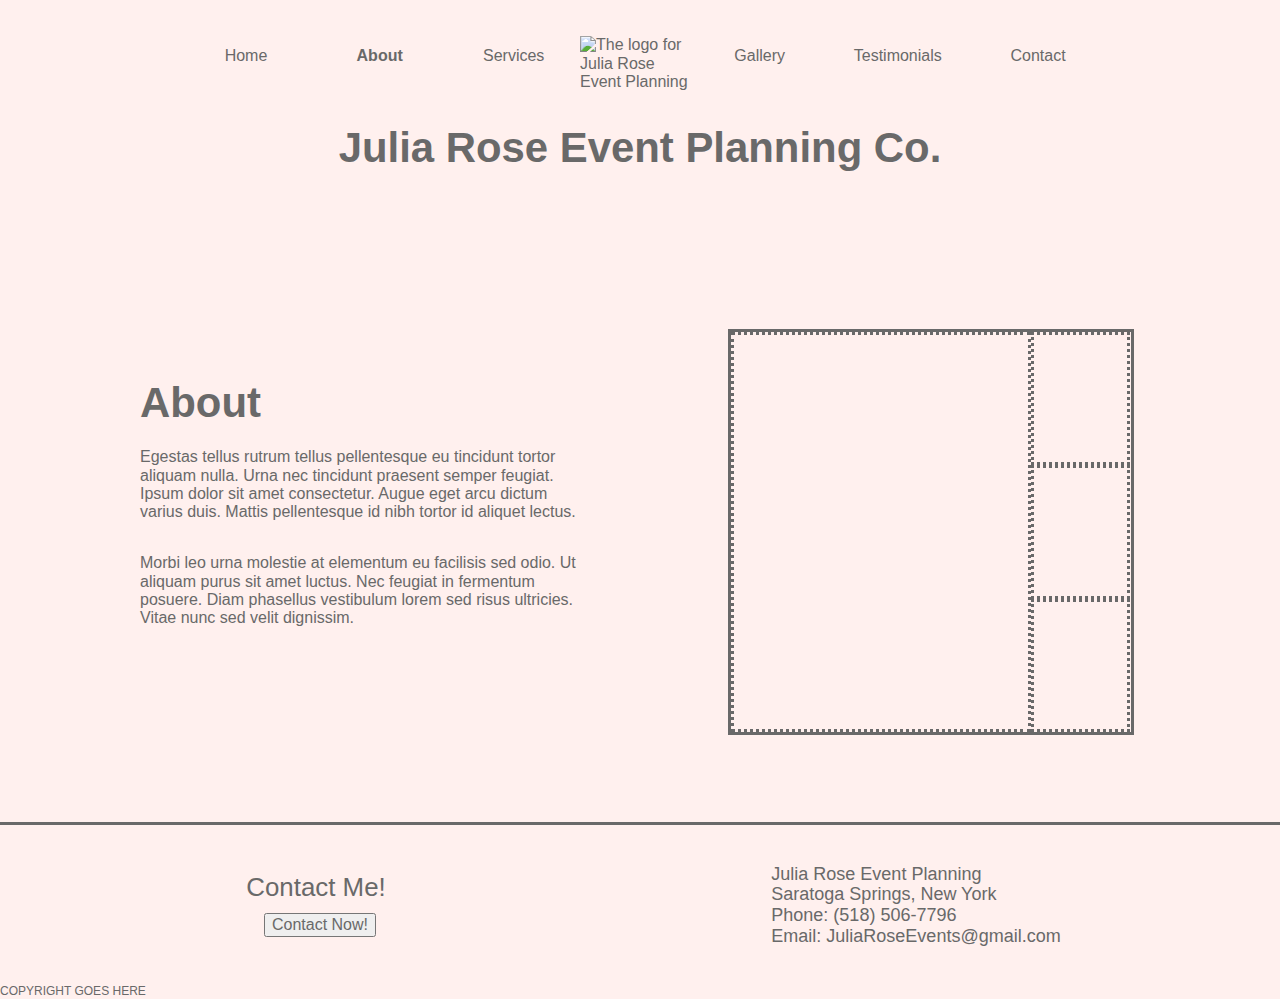
==== about.html @ 815b09ce "Cleaned up code and increased responsiveness for about and contact pages." ====
<!DOCTYPE html>
<html lang="en">
<head>
    <meta charset="UTF-8">
    <meta http-equiv="X-UA-Compatible" content="IE=edge">
    <meta name="viewport" content="width=device-width, initial-scale=1.0">
    <title>About</title>
    <link rel="stylesheet" href="style.css">
    <script src="script.js" defer></script>
</head>
<body>
    <header>
        <div class="sticky-header-box">
            <a href="index.html">
                <img class="sticky-header-logo" src="images/STOCK-logo.png" alt="The logo for Julia Rose Event Planning">
           </a>
           <div id="hamburger-icon" onclick="toggleMobileMenu(this)">
            <div class="bar1"></div>
            <div class="bar2"></div>
            <div class="bar3"></div>
            <ul class="mobile-menu">
              <li class="mobile-menu-selection"><a href="index.html">Home</a></li>
              <li class="mobile-menu-selection"><a onclick="event.stopPropagation(); toggleServiceMenu()">Services ></a></li>
              <li id="service-menu">
                <ul>
                    <li><a onclick="serviceMenuBack()" href="#">< Back</a></li>
                    <li><a href="weddings.html">Weddings</a></li>
                    <li><a href="social-events.html">Social Events</a></li>
                    <li><a href="corporate-events.html">Corporate Events</a></li>
                </ul>
              </li>
              <li class="mobile-menu-selection selected-menu-item"><a href="about.html">About</a></li>
              <li class="mobile-menu-selection"><a href="gallery.html">Gallery</a></li>
              <li class="mobile-menu-selection"><a href="testimonials.html">Testimonials</a></li>
              <li class="mobile-menu-selection"><a href="contact.html">Contact</a></li>
            </ul>
          </div>
        </div>
    
        <div id="non-homepage-banner-box" class="homepage-banner-box">
            <div class="desktop-menu-box">
                <div class="desktop-menu-left">
                    <a href="index.html">Home</a>
                    <a class="selected-menu-item" href="about.html">About</a>
                    <div class="dropdown">
                        <button class="dropdown_hover">Services</button>
                        <div class="dropdown_menu">
                            <a href="weddings.html">Weddings</a>
                            <a href="social-events.html">Social Events</a>
                            <a href="corporate-events.html">Corporate Events</a>
                        </div>
                    </div>
                </div>
                <img id="non-homepage-banner-logo" class="homepage-banner-logo" src="images/STOCK-logo.png" alt="The logo for Julia Rose Event Planning">
                <div class="desktop-menu-right">
                    <a href="gallery.html">Gallery</a>
                    <a href="testimonials.html">Testimonials</a>
                    <a href="contact.html">Contact</a>
                </div>
            </div>
            <h1 id="non-homepage-banner-text" class="homepage-banner-text">Julia Rose Event Planning Co.</h1>
        </div>
    </header>

    <div id="about-content-wrapper">
        <div id="about-content">
            <h2>About</h2>
            <div id="about-text-1">Egestas tellus rutrum tellus pellentesque eu tincidunt tortor aliquam nulla. Urna nec tincidunt praesent semper feugiat. Ipsum dolor sit amet consectetur. Augue eget arcu dictum varius duis. Mattis pellentesque id nibh tortor id aliquet lectus.</div>
            <div id="about-text-2">Morbi leo urna molestie at elementum eu facilisis sed odio. Ut aliquam purus sit amet luctus. Nec feugiat in fermentum posuere. Diam phasellus vestibulum lorem sed risus ultricies. Vitae nunc sed velit dignissim.</div>
            <div id="about-picture-box">
                <div id="about-pic-1"></div>
                <div id="about-pic-2"></div>
                <div id="about-pic-3"></div>
                <div id="about-pic-4"></div>
            </div>
        </div>
    </div>

    <div id="footer-box">
        <div id="footer-left-box">
            <div>Contact Me!</div>
            <button onclick="document.location='contact.html'">Contact Now!</button>
        </div>
        <div id="footer-right-box">
            <ul>
                <li>Julia Rose Event Planning</li>
                <li>Saratoga Springs, New York</li>
                <li>Phone: (518) 506-7796</li>
                <li>Email: JuliaRoseEvents@gmail.com</li>
            </ul>
        </div>
    </div>
    
    <div id="copyright">COPYRIGHT GOES HERE</div>
</body>
</html>
---- style.css ----
/*! normalize.css v8.0.1 | MIT License | github.com/necolas/normalize.css */

/* Document
   ========================================================================== */

/**
 * 1. Correct the line height in all browsers.
 * 2. Prevent adjustments of font size after orientation changes in iOS.
 */

 html {
    line-height: 1.15; /* 1 */
    -webkit-text-size-adjust: 100%; /* 2 */
  }
  
  /* Sections
     ========================================================================== */
  
  /**
   * Remove the margin in all browsers.
   */
  
  body {
    margin: 0;
  }
  
  /**
   * Render the `main` element consistently in IE.
   */
  
  main {
    display: block;
  }
  
  /**
   * Correct the font size and margin on `h1` elements within `section` and
   * `article` contexts in Chrome, Firefox, and Safari.
   */
  
  h1 {
    margin: 0.67em 0;
  }
  
  /* Grouping content
     ========================================================================== */
  
  /**
   * 1. Add the correct box sizing in Firefox.
   * 2. Show the overflow in Edge and IE.
   */
  
  hr {
    box-sizing: content-box; /* 1 */
    height: 0; /* 1 */
    overflow: visible; /* 2 */
  }
  
  /**
   * 1. Correct the inheritance and scaling of font size in all browsers.
   * 2. Correct the odd `em` font sizing in all browsers.
   */
  
  pre {
    font-family: monospace, monospace; /* 1 */
    font-size: 1em; /* 2 */
  }
  
  /* Text-level semantics
     ========================================================================== */
  
  /**
   * Remove the gray background on active links in IE 10.
   */
  
  a {
    background-color: transparent;
  }
  
  /**
   * 1. Remove the bottom border in Chrome 57-
   * 2. Add the correct text decoration in Chrome, Edge, IE, Opera, and Safari.
   */
  
  abbr[title] {
    border-bottom: none; /* 1 */
    text-decoration: underline; /* 2 */
    text-decoration: underline dotted; /* 2 */
  }
  
  /**
   * Add the correct font weight in Chrome, Edge, and Safari.
   */
  
  b,
  strong {
    font-weight: bolder;
  }
  
  /**
   * 1. Correct the inheritance and scaling of font size in all browsers.
   * 2. Correct the odd `em` font sizing in all browsers.
   */
  
  code,
  kbd,
  samp {
    font-family: monospace, monospace; /* 1 */
    font-size: 1em; /* 2 */
  }
  
  /**
   * Add the correct font size in all browsers.
   */
  
  small {
    font-size: 80%;
  }
  
  /**
   * Prevent `sub` and `sup` elements from affecting the line height in
   * all browsers.
   */
  
  sub,
  sup {
    font-size: 75%;
    line-height: 0;
    position: relative;
    vertical-align: baseline;
  }
  
  sub {
    bottom: -0.25em;
  }
  
  sup {
    top: -0.5em;
  }
  
  /* Embedded content
     ========================================================================== */
  
  /**
   * Remove the border on images inside links in IE 10.
   */
  
  img {
    border-style: none;
  }
  
  /* Forms
     ========================================================================== */
  
  /**
   * 1. Change the font styles in all browsers.
   * 2. Remove the margin in Firefox and Safari.
   */
  
  button,
  input,
  optgroup,
  select,
  textarea {
    font-family: inherit; /* 1 */
    font-size: 100%; /* 1 */
    line-height: 1.15; /* 1 */
    margin: 0; /* 2 */
  }
  
  /**
   * Show the overflow in IE.
   * 1. Show the overflow in Edge.
   */
  
  button,
  input { /* 1 */
    overflow: visible;
  }
  
  /**
   * Remove the inheritance of text transform in Edge, Firefox, and IE.
   * 1. Remove the inheritance of text transform in Firefox.
   */
  
  button,
  select { /* 1 */
    text-transform: none;
  }
  
  /**
   * Correct the inability to style clickable types in iOS and Safari.
   */
  
  button,
  [type="button"],
  [type="reset"],
  [type="submit"] {
    -webkit-appearance: button;
  }
  
  /**
   * Remove the inner border and padding in Firefox.
   */
  
  button::-moz-focus-inner,
  [type="button"]::-moz-focus-inner,
  [type="reset"]::-moz-focus-inner,
  [type="submit"]::-moz-focus-inner {
    border-style: none;
    padding: 0;
  }
  
  /**
   * Restore the focus styles unset by the previous rule.
   */
  
  button:-moz-focusring,
  [type="button"]:-moz-focusring,
  [type="reset"]:-moz-focusring,
  [type="submit"]:-moz-focusring {
    outline: 1px dotted ButtonText;
  }
  
  /**
   * Correct the padding in Firefox.
   */
  
  fieldset {
    padding: 0.35em 0.75em 0.625em;
  }
  
  /**
   * 1. Correct the text wrapping in Edge and IE.
   * 2. Correct the color inheritance from `fieldset` elements in IE.
   * 3. Remove the padding so developers are not caught out when they zero out
   *    `fieldset` elements in all browsers.
   */
  
  legend {
    box-sizing: border-box; /* 1 */
    color: inherit; /* 2 */
    display: table; /* 1 */
    max-width: 100%; /* 1 */
    padding: 0; /* 3 */
    white-space: normal; /* 1 */
  }
  
  /**
   * Add the correct vertical alignment in Chrome, Firefox, and Opera.
   */
  
  progress {
    vertical-align: baseline;
  }
  
  /**
   * Remove the default vertical scrollbar in IE 10+.
   */
  
  textarea {
    overflow: auto;
  }
  
  /**
   * 1. Add the correct box sizing in IE 10.
   * 2. Remove the padding in IE 10.
   */
  
  [type="checkbox"],
  [type="radio"] {
    box-sizing: border-box; /* 1 */
    padding: 0; /* 2 */
  }
  
  /**
   * Correct the cursor style of increment and decrement buttons in Chrome.
   */
  
  [type="number"]::-webkit-inner-spin-button,
  [type="number"]::-webkit-outer-spin-button {
    height: auto;
  }
  
  /**
   * 1. Correct the odd appearance in Chrome and Safari.
   * 2. Correct the outline style in Safari.
   */
  
  [type="search"] {
    -webkit-appearance: textfield; /* 1 */
    outline-offset: -2px; /* 2 */
  }
  
  /**
   * Remove the inner padding in Chrome and Safari on macOS.
   */
  
  [type="search"]::-webkit-search-decoration {
    -webkit-appearance: none;
  }
  
  /**
   * 1. Correct the inability to style clickable types in iOS and Safari.
   * 2. Change font properties to `inherit` in Safari.
   */
  
  ::-webkit-file-upload-button {
    -webkit-appearance: button; /* 1 */
    font: inherit; /* 2 */
  }
  
  /* Interactive
     ========================================================================== */
  
  /*
   * Add the correct display in Edge, IE 10+, and Firefox.
   */
  
  details {
    display: block;
  }
  
  /*
   * Add the correct display in all browsers.
   */
  
  summary {
    display: list-item;
  }
  
  /* Misc
     ========================================================================== */
  
  /**
   * Add the correct display in IE 10+.
   */
  
  template {
    display: none;
  }
  
  /**
   * Add the correct display in IE 10.
   */
  
  [hidden] {
    display: none;
  }


/* End of normalize.css.*/

/* Variables */

:root {
  --font: 16px;
  --big-font: calc(16px*1.618);
  --bigger-font: calc(16px*1.618*1.618);
  --biggest-font: calc(16px*1.618*1.618*1.618);
}

/* Global styles */

* {
  font-size: 16px;
  font-family: Helvetica;
  color: dimgray;
}

body {
  background-color: #fff0ee;
}

h2 {
  font-size: var(--bigger-font);
  margin-bottom: 1rem;
}

h1 {
  font-size: var(--bigger-font)
}

li {
  font-size: 14px;
}

a {
  text-decoration: none;
  padding: 15px;
}

@media (max-width: 400px) {
  li {
    font-size: 11px;
  }
}

@media (min-width: 1000px) {

  h2 {
    font-size: var(--bigger-font);
  }
  
}

/* ~~~~~~~~~~~~ HEADER ~~~~~~~~~~~~~~*/

.selected-menu-item {
  font-weight: bold;
}

#service-menu {
  display: none;
}

/* Sticky Header */

.sticky-header-box {
  height: 5rem;
  border-bottom: solid;
  border-bottom-width: thin;
  display: flex;
  justify-content: space-between;
  align-items: center;
  position: fixed;
  width: 100%;
  background-color: white;
  z-index: 20;
}

.sticky-header-box a img {
  height: 4rem;
  margin-left: 1rem;
}

#hamburger-icon {
  margin: auto 0;
  display: block;
  cursor: pointer;
}

#hamburger-icon div {
  width: 35px;
  height: 3.5px;
  border-radius: 10px;
  background-color: black;
  margin: 6px 15px;
  transition: 0.4s;
}

.open .bar1 {
  -webkit-transform: rotate(-45deg) translate(-6px, 6px);
  transform: rotate(-45deg) translate(-6px, 6px);
}

.open .bar2 {
  opacity: 0;
}

.open .bar3 {
  -webkit-transform: rotate(45deg) translate(-6px, -8px);
  transform: rotate(45deg) translate(-6px, -8px);
}

.mobile-menu {
  position: absolute;
  top: 65px;
  left: 0;
  width: 100%;
  background-color: rgba(167, 162, 162, 0.97);
  background-color: 50%;
  list-style: none;
  height: 20rem;
}

.open .mobile-menu {
  display: flex;
  flex-direction: column;
  align-items: center;
  justify-content: flex-start;
  padding-top: 10px;
  z-index: 10;
}

.mobile-menu .mobile-menu-selection {
  margin-bottom: 10px;
  margin-right: 79px;
  padding: 5px;
}

.mobile-menu .mobile-menu-selection:hover {
  transform: scale(1.1);
  transition: 0.3s;
} 

.service-open .mobile-menu .mobile-menu-selection {
  display: none;
}

.service-open .mobile-menu #service-menu {
  display: block;
}

#service-menu ul {
  display: flex;
  flex-direction: column;
  align-items: center;
  justify-content: flex-start;
  padding-top: 37px;
  position: absolute;
  left: 0;
  width: 100%;
}

#service-menu ul li {
  margin-bottom: 10px;
  padding: 5px;
  margin-right: 118px;
}

#service-menu ul li:hover {
  transform: scale(1.1);
  transition: 0.3s;
}

.desktop-menu-left,
.desktop-menu-right {
  display: none;
}

/* Mobile Menu */

.mobile-menu  li {
  text-decoration: none;
  list-style: none;
}

.mobile-menu {
  display: none;
  float: right;
  margin-right: 20px;
}

@media (min-width: 900px) {

  /* Sticky Header */

  .sticky-header-box {
    display: none;
  }
      
  /* Desktop Menu */
  .desktop-menu-box {
    display:flex;
    align-items: center;
  }
    
  .desktop-menu-left,
  .desktop-menu-right {
    height: 5rem;
    width: 25rem;
    display: flex;
    justify-content: space-around;
    align-items: center;
  }

  /* Dropdown Menu */

  .dropdown {
    position:relative;
    display: inline-block;
    z-index: 10;
  }

  .dropdown_hover {
    display: inline-block;
    border: none;
    background: #fff0ee;
  }

  .dropdown_hover:hover {
    background: white;
  }

  .dropdown_menu {
    position: absolute;
    display: none;
    top: 100%;
    left: 0;
    min-width: 200px;
    background: white;
    color: gray;
    box-shadow: 0 3px 2px rgba(0,0,0,0.3);
  }

  .dropdown:hover .dropdown_menu {
    display: block;
  }

  .dropdown_menu a {
    display: block;
    padding: 10px;
    text-decoration: none;
    border: none;
    border-top: solid 1px #e0e0e0;
  }

  .dropdown_menu a:hover {
    background: #f0f0f0;
    color: #323b40;
  }

}

/*Non-Homepage Header*/

#non-homepage-banner-box {
  height: 20rem;
}

#non-homepage-banner-logo {
  width: 5rem;
}

@media (min-width: 900px) {

  #non-homepage-banner-logo {
    width: 7.5rem;
  }

  #non-homepage-banner-text {
    font-size: var(--bigger-font);
  }

}

/* ~~~~~~~~~~~~~ FOOTER ~~~~~~~~~~~~~~~~~~~~*/

#footer-box {
  height: 10rem;
  display: flex;
  border-top: solid;
}

#footer-right-box,
#footer-left-box {
  display: flex;
  justify-content: center;
  align-items: center;
  height: 100%;
  width: 50%;
}

#footer-left-box {
  flex-direction: column;
}

#footer-left-box div {
  text-align: center;
  margin-right: .5rem;
  font-size: var(--big-font);
}

#footer-left-box button {
  margin-top: 10px;
}

#footer-right-box ul {
  list-style: none;
  margin-left: -20%;
}

#copyright {
  font-size: 12px;
}

@media (min-width: 1000px) {
  #footer-right-box ul li {
    font-size: 18px;
  }

}

/* ~~~~~~~~~~~~~~~ HOME PAGE ~~~~~~~~~~~~~~~~~~~~~~ */

/* Homepage Banner */

.homepage-banner-box {
  padding-top: 5rem;
  height: 30rem;
  display: flex;
  flex-direction: column;
  align-items: center;
}

.homepage-banner-logo {
  height: auto;
  width: 10rem;
  margin-top: 1rem;
}

.homepage-banner-box h1{
  width: 10rem;
  text-align: center;
  font-size: var(--big-font);
}

@media (min-width: 900px) {

  .homepage-banner-logo {
    width: 7.5rem;
  }

  .homepage-banner-box h1{
    width: auto;
    font-size: var(--bigger-font);
  }

  .homepage-banner-box {
    padding-top: 1rem;
    height: 40rem;
  }

}

/* Service Box */

.service-box {
  display: flex;
  flex-direction: column;
  margin: 3rem 1rem 3rem 1rem;
  justify-content: center;
}

.service-box button {
  margin-top: 1rem;
  width: fit-content;
  padding: 6px;
  border-radius: 5px;
}

.service-box h2 {
  font-size: var(--big-font);
}

@media (min-width: 1000px) {

  .service-box {
    display: none;
  }

  /* Service Button */
  .service-box button {
    width: 50%;
    align-self: center;
    }
  
}

/* Photo Box */

.photo-box {
  display: flex;
  justify-content: center;
  width: 100%;
  min-width: 300px;
  margin-left: 5px;
  padding-top: 3rem;
  background-image: linear-gradient(#fff0ee 0%, mistyrose 20%, mistyrose 80%, #fff0ee);
}

@media (min-width: 1000px) {
  
  .photo-box {
    min-width: 1000px;
    border: none;
    margin-bottom: 5rem;
  }

}

/* WEDDING SECTION */

#home-wedding-photos {
  aspect-ratio: 1;
  width: 95%;
  display: grid;
  grid-template-columns: repeat(7, auto);
  grid-template-rows: repeat(7, auto);
}

#top-left-text {
  display: none;
}

#top-right-photo-box {
  border: solid;
  grid-area: 1 / 4 / 6 / 8;
  background-image: url(images/wedding-photo-2.jpeg);
  background-repeat: no-repeat;
  background-size:cover;
}

#bottom-left-photo-box {
  border: solid;
  grid-area: 4 / 1 / 8 / 6;
  z-index: 0;
  background-image: url(images/STOCK-wedding-couple-1.jpg);
  background-repeat: no-repeat;
  background-size:cover;
}

@media (min-width: 650px) {

  #wedding-box {
    display: none;
  }

  #top-left-text {
    display: flex;
    flex-direction: column;
    grid-area: 2 / 2 / 7 / 8;
  }
    
  #top-left-text h2 {
    font-size: var(--big-font);
  }
    
  #top-left-text button {
    justify-self: center;
    margin-top: 1.5rem;
  }

  #home-wedding-photos {
    grid-template-columns: repeat(17, 5%);
    grid-template-rows: repeat(17, 5%);
    width: auto;
    justify-content: center;
    align-content: center;
  }
    
  #top-right-photo-box {
    grid-area: 1 / 9 / 12 / 18;
  }
    
  #bottom-left-photo-box {
    grid-area: 9 / 1 / 18 / 12;
  }

}

@media (max-width: 700px) {

  #top-left-text {
    grid-area: 1 / 1 / 7 / 8;
  }

  #top-left-text button {
    margin-top: .5rem;
  }


}

@media (min-width: 900px) {

  /* Wedding Photos */
  #top-left-text {
    display: flex;
    flex-direction: column;
    grid-area: 1 / 1 / 7 / 8;
  }

  #top-left-text h2 {
    font-size: var(--bigger-font);
  }

  #top-left-text div {
    font-size: var(--big-font);
  }
  
  #top-left-text button {
    justify-self: center;
    margin-top: 2rem;
  }
  
  #top-right-photo-box {
    grid-area: 1 / 9 / 12 / 18;
  }
  
  #bottom-left-photo-box {
    grid-area: 9 / 1 / 18 / 12;
  }

  #home-wedding-photos {
    grid-template-columns: repeat(17, 3rem);
    grid-template-rows: repeat(17, 3rem);
    width: auto;
  }

}

/* SOCIAL EVENTS SECTION */

#social-events-photos {
  aspect-ratio: 1;
  width: 95%;
  display: grid;
  grid-template-columns: repeat(21, auto);
  grid-template-rows: repeat(21, auto);
}

#social-events-photos div {
  background-repeat: no-repeat;
  background-size:cover;
  border: solid;
}

#social-events-text-box {
  display: none;
}

#social-events-photo-top-left {
  grid-area: 1 / 1 / 11 / 11;
  background-image: url(images/bridal-shower-1.jpg);
  background-position-x: -25px;
}

#social-events-photo-top-right {
  grid-area: 1 / 12 / 11 / 22;
  background-image: url(images/party-2.jpg);
}

#social-events-photo-bottom-left {
  grid-area: 12 / 1 / 22 / 11;
  background-image: url(images/party-3.jpg);
}

#social-events-photo-bottom-right {
  grid-area: 12 / 12 / 22 / 22;
  background-image: url(images/bridal-shower-invitations.jpg);
}

@media (min-width: 900px) {

  #social-events-photo-box {
    margin-top: 5rem;
  }
  
  #social-events-text-box {
    display: flex;
    flex-direction: column;
    justify-content: center;
    margin-left: 2rem;
    text-align: left;
  }

  #social-events-text-box h2 {
    font-size: var(--bigger-font);
  }

  #social-events-text-box div {
    font-size: var(--big-font);
  }

  #social-events-text-box ul li {
    font-size: var(--font);
  }

  #social-events-text-box button {
    width: 50%;
    align-self: center;
  }
  
  #social-events-photos {
    width: 50%;
    max-width: 40rem;
    margin-left: 1rem;
  }

}

/* CORPORATE EVENTS SECTION */

#corporate-events-photos-box {
  aspect-ratio: 1.25;
  width: 95%;
  max-width: 50rem;
  display: grid;
  grid-template-columns: repeat(20, 5%);
  grid-template-rows: (50, 2%);
}

.corporate-photo {
  border: solid;
}

#corporate-photo-left {
  grid-area: 5 / 1 / 22 / 7;
  background-image: url(images/corporate-1.jpg);
  background-repeat: no-repeat;
  background-size:cover;
  background-position-x: 10%;
}

#corporate-photo-middle {
  grid-area: 3 / 8 / 20 / 14;
  background-image: url(images/corporate-2.jpg);
  background-repeat: no-repeat;
  background-size:cover;
}

#corporate-photo-right {
  grid-area: 1 / 15 / 18 / 21;
  background-image: url(images/corporate-3.jpg);
  background-repeat: no-repeat;
  background-size:cover;
  
}

#desktop-corporate-text {
  display: none;
}

#desktop-corporate-text h2 {
  font-size: var(--bigger-font);
}

#desktop-corporate-text div {
  font-size: var(--big-font);
}

#desktop-corporate-text button {
  width: 45%;
  margin-top: 1rem;
}

@media (min-width: 900px) {

  .service-box {
    display: none;
  }
  
  #desktop-corporate-text {
    display: flex;
    flex-direction: column;
    justify-content: center;
    margin-left: 2rem;
    margin-right: 1rem;
    width: 30rem;
  }
  
  #corporate-photo-box {
    display: flex;
  }

}

/* INSTAGRAM SECTION */

#instagram-box {
  height: auto;
  display: flex;
  flex-direction: column;
  align-items: center;
  margin: 1rem;
  margin-top: 3rem;
  padding-top: 1rem;
  text-align: center;
  background-image: linear-gradient(#fff0ee 0%, mistyrose 20%, mistyrose 80%, #fff0ee);
}

#instagram-box h2 {
  font-size: var(--big-font);
}

#instagram-picture-box {
  width: 100%;
  display: flex;
  flex-direction: column;
  align-items: center;
}

#instagram-picture-1 {
  border: solid;
  aspect-ratio: 1;
  width: 80%;
  margin-top: 5rem;
}

#instagram-picture-2 {
  border: solid;
  aspect-ratio: 0.75;
  width: 50%;
  margin-top: 5rem;
}

#instagram-picture-3 {
  border: solid;
  aspect-ratio: 2;
  width: 90%;
  margin-top: 5rem;
  margin-bottom: 5rem;
}

.photo-reel {
  display: none;
}

@media (min-width: 550px) {

  #instagram-box h2 {
    font-size: var(--bigger-font);
  }

}

@media (min-width: 1000px) {
  
  /* Instagram Box */
  #instagram-box {
    border: none;
    height: auto;
    margin-bottom: 5rem;
    margin-top: 7rem;
  }
    
  #instagram-picture-1,
  #instagram-picture-2,
  #instagram-picture-3 {
    display: none;
  }
    
  #instagram-picture-box {
    display: flex;
    flex-direction: row;
    width: 100%;
    margin-top: 3rem;
    justify-content: space-evenly;
  }

  .photo-reel {
    display: block;
    border: solid;
    width: 10%;
    aspect-ratio: 1;
  }
}

/*~~~~~~~~~~~~~ About Page ~~~~~~~~~~~~~~~~*/

#about-content-wrapper {
  width: 100%;
  display: flex;
  justify-content: center;
}

#about-content {
  display: flex;
  flex-direction: column;
  margin: .5rem;
  align-items: center;
  max-width: 750px;
}

#about-content h2 {
  align-self: flex-start;
}

#about-text-1,
#about-text-2 {
  text-align: center;
}

#about-picture-box {
  width: 80%;
  aspect-ratio: 1;
  border: solid;
  margin: 2rem;
  display: grid;
  grid-template-columns: repeat(4, 25%);
  grid-template-rows: repeat(3, 33.3333%);
}

#about-pic-1 {
  border: dotted;
  grid-area: 1 / 1 / 5 / 4;
}
#about-pic-2 {
  border: dotted;
  grid-area: 1 / 4 / 2 / 5;
}
#about-pic-3 {
  border: dotted;
  grid-area: 2 / 4 / 3 / 5;
}
#about-pic-4 {
  border: dotted;
  grid-area: 3 / 4 / 4 / 5;
}

@media (min-width: 1000px) {
  #about-content {
    max-width: 1000px;
    display: grid;
    grid-template-columns: repeat(9, 11.1111%);
    grid-template-rows: repeat(5, 20%);
    margin-left: 5rem;
    margin-right: 5rem;
  }

  #about-picture-box {
    grid-area: 1 / 6 / 5 / 9;
    width: 120%;
  }

  #about-content h2 {
    grid-area: 1 / 1 / 2 / 2;
    margin-bottom: 1rem;
  }

  #about-text-1 {
    grid-area: 2 / 1 / 3 / 5;
    text-align: left;
  }

  #about-text-2 {
    grid-area: 3 / 1 / 4 / 5;
    text-align: left;
    margin-top: 1.5rem;
  }

}

/* ~~~~~~~~~~~~~~~~ Contact Page ~~~~~~~~~~~~~~~ */

/* Parts of code taken from https://github.com/sefyudem/Contact-Us-Form/blob/master/style.css */

#contact-page-banner-box {
  height: 20rem;
}

form {
  display: flex;
  justify-content: center;
}

.container{
	position: relative;
	width: 100%;
	height: 100%;
	display: flex;
	justify-content: center;
	align-items: center;
	padding: 20px 20px;
}

.container:after{
	content: '';
	position: absolute;
	width: 100%;
	height: 100%;
	left: 0;
	top: 0;
	background: url("images/STOCK-homepage-banner-background.jpg") no-repeat center;
	background-size: cover;
  background-position-y: 20%;
	filter: blur(50px);
	z-index: -1;
}
.contact-box{
	max-width: 850px;
	display: grid;
	grid-template-columns: repeat(2, 1fr);
	justify-content: center;
	align-items: center;
	text-align: center;
	background-color: #fff;
	box-shadow: 0px 0px 19px 5px rgba(0,0,0,0.19);
}

.left{
	background: url("images/STOCK-homepage-banner-background.jpg") no-repeat center;
	background-size: cover;
	height: 100%;
}

.right{
	padding: 25px 40px;
}

#contact-header {
	position: relative;
	padding: 0 0 10px;
	margin-bottom: 10px;
}

#contact-header:after{
	content: '';
  position: absolute;
  left: 50%;
  bottom: 0;
  transform: translateX(-50%);
  height: 4px;
  width: 50px;
  border-radius: 2px;
  background-color: pink;
}

.field{
	width: 90%;
	border: 2px solid rgba(0, 0, 0, 0);
	outline: none;
	background-color: rgba(230, 230, 230, 0.6);
	padding: 0.5rem 1rem;
	font-size: 1.1rem;
	margin-bottom: 22px;
	transition: .3s;
}

input:not(:placeholder-shown):invalid {
    background-color: rgba(235, 182, 182, 0.452);
    border-color: rgba(255, 137, 137, 0.548);
}

.field:hover{
	background-color: rgba(0, 0, 0, 0.1);
}

textarea{
	min-height: 150px;
}

.btn{
	width: 100%;
	padding: 0.5rem 1rem;
	background-color: pink;
	color: #fff;
	font-size: 1.1rem;
	border: none;
	outline: none;
	cursor: pointer;
	transition: .3s;
}

.btn:hover{
    background-color: rgb(212, 165, 173);
}

.field:focus{
    border: 2px solid rgba(250, 138, 241, 0.479);
    background-color: #fff;
}

#date-wrapper {
  display: flex;
}

label {
  width: 40%;
  margin-right: 2px;
  color: #8e8e8e;
  font-size: 17px;
}

#contact-page-sticky-header {
  position: relative;
}

#required-instruction {
  text-align: right;
  color: #8e8e8e;
  font-size: small;
  width: 98%;
}

@media screen and (max-width: 900px){

  label {
    width: 30%;
    margin-right: 5px;
  }

  .contact-box {
    max-width: 650px;
  }

  #contact-page-banner-box {
    display: none;
  }

	.contact-box{
		grid-template-columns: 1fr;
	}
	.left{
		height: 250px;
    background-size: 100%;
    background-position-y: 22%;
	}

  #date-wrapper {
    width: 97%;
  }
}

@media screen and (min-width: 522px) {
  label {
    margin-top: 10px;
  }
}

@media screen and (max-width: 363px) {
  input[type='tel'] {
    font-size: 16px;
  }
}
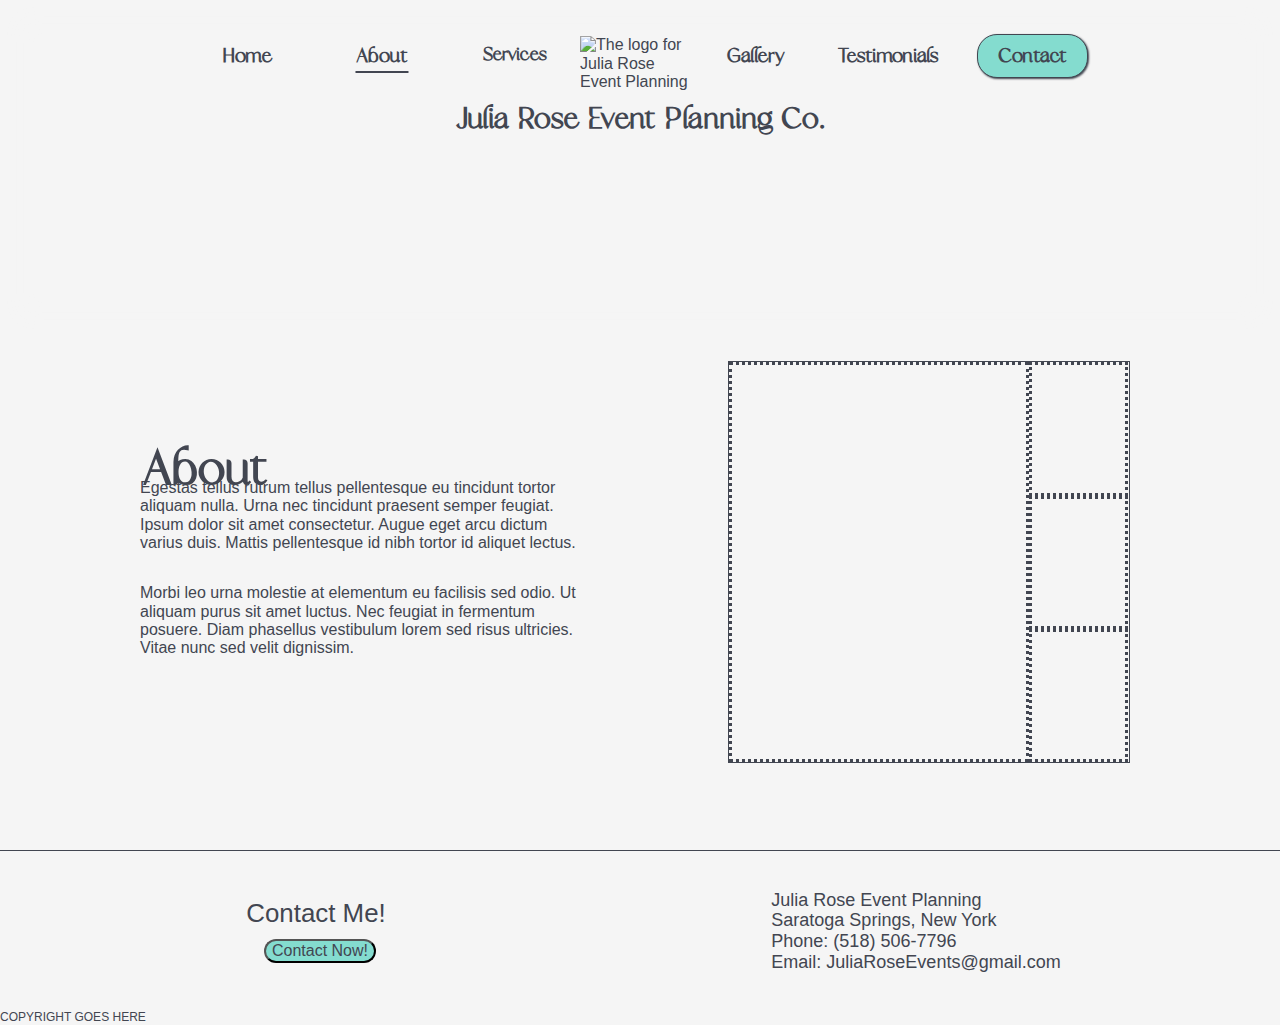
==== commit 974e183c: "minor chages to styling" ====
--- a/about.html
+++ b/about.html
@@ -29,10 +29,10 @@
                     <li><a href="corporate-events.html">Corporate Events</a></li>
                 </ul>
               </li>
-              <li class="mobile-menu-selection selected-menu-item"><a href="about.html">About</a></li>
+              <li class="mobile-menu-selection"><a class="selected-menu-item" href="about.html">About</a></li>
               <li class="mobile-menu-selection"><a href="gallery.html">Gallery</a></li>
               <li class="mobile-menu-selection"><a href="testimonials.html">Testimonials</a></li>
-              <li class="mobile-menu-selection"><a href="contact.html">Contact</a></li>
+              <li id="mobile-menu-contact-selection" class="mobile-menu-selection"><a href="contact.html">Contact</a></li>
             </ul>
           </div>
         </div>
@@ -51,11 +51,11 @@
                         </div>
                     </div>
                 </div>
-                <img id="non-homepage-banner-logo" class="homepage-banner-logo" src="images/STOCK-logo.png" alt="The logo for Julia Rose Event Planning">
+                <img id="non-homepage-banner-logo" class="homepage-banner-logo" src="images/STOCK-logo.png" alt="The logo for Julia Rose Event Planning" onclick="document.location='index.html'">
                 <div class="desktop-menu-right">
                     <a href="gallery.html">Gallery</a>
                     <a href="testimonials.html">Testimonials</a>
-                    <a href="contact.html">Contact</a>
+                    <a id="menu-selection-contact" href="contact.html">Contact</a>
                 </div>
             </div>
             <h1 id="non-homepage-banner-text" class="homepage-banner-text">Julia Rose Event Planning Co.</h1>
--- a/style.css
+++ b/style.css
@@ -1,4 +1,6 @@
-/*! normalize.css v8.0.1 | MIT License | github.com/necolas/normalize.css */
+/* NORMALIZE CSS */
+@media (min-width: 0px) {
+  /*! normalize.css v8.0.1 | MIT License | github.com/necolas/normalize.css */
 
 /* Document
    ========================================================================== */
@@ -9,346 +11,347 @@
  */
 
  html {
-    line-height: 1.15; /* 1 */
-    -webkit-text-size-adjust: 100%; /* 2 */
-  }
-  
-  /* Sections
-     ========================================================================== */
-  
-  /**
-   * Remove the margin in all browsers.
-   */
-  
-  body {
-    margin: 0;
-  }
-  
-  /**
-   * Render the `main` element consistently in IE.
-   */
-  
-  main {
-    display: block;
-  }
-  
-  /**
-   * Correct the font size and margin on `h1` elements within `section` and
-   * `article` contexts in Chrome, Firefox, and Safari.
-   */
-  
-  h1 {
-    margin: 0.67em 0;
-  }
-  
-  /* Grouping content
-     ========================================================================== */
-  
-  /**
-   * 1. Add the correct box sizing in Firefox.
-   * 2. Show the overflow in Edge and IE.
-   */
-  
-  hr {
-    box-sizing: content-box; /* 1 */
-    height: 0; /* 1 */
-    overflow: visible; /* 2 */
-  }
-  
-  /**
-   * 1. Correct the inheritance and scaling of font size in all browsers.
-   * 2. Correct the odd `em` font sizing in all browsers.
-   */
-  
-  pre {
-    font-family: monospace, monospace; /* 1 */
-    font-size: 1em; /* 2 */
-  }
-  
-  /* Text-level semantics
-     ========================================================================== */
-  
-  /**
-   * Remove the gray background on active links in IE 10.
-   */
-  
-  a {
-    background-color: transparent;
-  }
-  
-  /**
-   * 1. Remove the bottom border in Chrome 57-
-   * 2. Add the correct text decoration in Chrome, Edge, IE, Opera, and Safari.
-   */
-  
-  abbr[title] {
-    border-bottom: none; /* 1 */
-    text-decoration: underline; /* 2 */
-    text-decoration: underline dotted; /* 2 */
-  }
-  
-  /**
-   * Add the correct font weight in Chrome, Edge, and Safari.
-   */
-  
-  b,
-  strong {
-    font-weight: bolder;
-  }
-  
-  /**
-   * 1. Correct the inheritance and scaling of font size in all browsers.
-   * 2. Correct the odd `em` font sizing in all browsers.
-   */
-  
-  code,
-  kbd,
-  samp {
-    font-family: monospace, monospace; /* 1 */
-    font-size: 1em; /* 2 */
-  }
-  
-  /**
-   * Add the correct font size in all browsers.
-   */
-  
-  small {
-    font-size: 80%;
-  }
-  
-  /**
-   * Prevent `sub` and `sup` elements from affecting the line height in
-   * all browsers.
-   */
-  
-  sub,
-  sup {
-    font-size: 75%;
-    line-height: 0;
-    position: relative;
-    vertical-align: baseline;
-  }
-  
-  sub {
-    bottom: -0.25em;
-  }
-  
-  sup {
-    top: -0.5em;
-  }
-  
-  /* Embedded content
-     ========================================================================== */
-  
-  /**
-   * Remove the border on images inside links in IE 10.
-   */
-  
-  img {
-    border-style: none;
-  }
-  
-  /* Forms
-     ========================================================================== */
-  
-  /**
-   * 1. Change the font styles in all browsers.
-   * 2. Remove the margin in Firefox and Safari.
-   */
-  
-  button,
-  input,
-  optgroup,
-  select,
-  textarea {
-    font-family: inherit; /* 1 */
-    font-size: 100%; /* 1 */
-    line-height: 1.15; /* 1 */
-    margin: 0; /* 2 */
-  }
-  
-  /**
-   * Show the overflow in IE.
-   * 1. Show the overflow in Edge.
-   */
-  
-  button,
-  input { /* 1 */
-    overflow: visible;
-  }
-  
-  /**
-   * Remove the inheritance of text transform in Edge, Firefox, and IE.
-   * 1. Remove the inheritance of text transform in Firefox.
-   */
-  
-  button,
-  select { /* 1 */
-    text-transform: none;
-  }
-  
-  /**
-   * Correct the inability to style clickable types in iOS and Safari.
-   */
-  
-  button,
-  [type="button"],
-  [type="reset"],
-  [type="submit"] {
-    -webkit-appearance: button;
-  }
-  
-  /**
-   * Remove the inner border and padding in Firefox.
-   */
-  
-  button::-moz-focus-inner,
-  [type="button"]::-moz-focus-inner,
-  [type="reset"]::-moz-focus-inner,
-  [type="submit"]::-moz-focus-inner {
-    border-style: none;
-    padding: 0;
-  }
-  
-  /**
-   * Restore the focus styles unset by the previous rule.
-   */
-  
-  button:-moz-focusring,
-  [type="button"]:-moz-focusring,
-  [type="reset"]:-moz-focusring,
-  [type="submit"]:-moz-focusring {
-    outline: 1px dotted ButtonText;
-  }
-  
-  /**
-   * Correct the padding in Firefox.
-   */
-  
-  fieldset {
-    padding: 0.35em 0.75em 0.625em;
-  }
-  
-  /**
-   * 1. Correct the text wrapping in Edge and IE.
-   * 2. Correct the color inheritance from `fieldset` elements in IE.
-   * 3. Remove the padding so developers are not caught out when they zero out
-   *    `fieldset` elements in all browsers.
-   */
-  
-  legend {
-    box-sizing: border-box; /* 1 */
-    color: inherit; /* 2 */
-    display: table; /* 1 */
-    max-width: 100%; /* 1 */
-    padding: 0; /* 3 */
-    white-space: normal; /* 1 */
-  }
-  
-  /**
-   * Add the correct vertical alignment in Chrome, Firefox, and Opera.
-   */
-  
-  progress {
-    vertical-align: baseline;
-  }
-  
-  /**
-   * Remove the default vertical scrollbar in IE 10+.
-   */
-  
-  textarea {
-    overflow: auto;
-  }
-  
-  /**
-   * 1. Add the correct box sizing in IE 10.
-   * 2. Remove the padding in IE 10.
-   */
-  
-  [type="checkbox"],
-  [type="radio"] {
-    box-sizing: border-box; /* 1 */
-    padding: 0; /* 2 */
-  }
-  
-  /**
-   * Correct the cursor style of increment and decrement buttons in Chrome.
-   */
-  
-  [type="number"]::-webkit-inner-spin-button,
-  [type="number"]::-webkit-outer-spin-button {
-    height: auto;
-  }
-  
-  /**
-   * 1. Correct the odd appearance in Chrome and Safari.
-   * 2. Correct the outline style in Safari.
-   */
-  
-  [type="search"] {
-    -webkit-appearance: textfield; /* 1 */
-    outline-offset: -2px; /* 2 */
-  }
-  
-  /**
-   * Remove the inner padding in Chrome and Safari on macOS.
-   */
-  
-  [type="search"]::-webkit-search-decoration {
-    -webkit-appearance: none;
-  }
-  
-  /**
-   * 1. Correct the inability to style clickable types in iOS and Safari.
-   * 2. Change font properties to `inherit` in Safari.
-   */
-  
-  ::-webkit-file-upload-button {
-    -webkit-appearance: button; /* 1 */
-    font: inherit; /* 2 */
-  }
-  
-  /* Interactive
-     ========================================================================== */
-  
-  /*
-   * Add the correct display in Edge, IE 10+, and Firefox.
-   */
-  
-  details {
-    display: block;
-  }
-  
-  /*
-   * Add the correct display in all browsers.
-   */
-  
-  summary {
-    display: list-item;
-  }
-  
-  /* Misc
-     ========================================================================== */
-  
-  /**
-   * Add the correct display in IE 10+.
-   */
-  
-  template {
-    display: none;
-  }
-  
-  /**
-   * Add the correct display in IE 10.
-   */
-  
-  [hidden] {
-    display: none;
-  }
+  line-height: 1.15; /* 1 */
+  -webkit-text-size-adjust: 100%; /* 2 */
+}
+
+/* Sections
+   ========================================================================== */
+
+/**
+ * Remove the margin in all browsers.
+ */
+
+body {
+  margin: 0;
+}
+
+/**
+ * Render the `main` element consistently in IE.
+ */
+
+main {
+  display: block;
+}
+
+/**
+ * Correct the font size and margin on `h1` elements within `section` and
+ * `article` contexts in Chrome, Firefox, and Safari.
+ */
+
+h1 {
+  margin: 0.67em 0;
+}
+
+/* Grouping content
+   ========================================================================== */
+
+/**
+ * 1. Add the correct box sizing in Firefox.
+ * 2. Show the overflow in Edge and IE.
+ */
+
+hr {
+  box-sizing: content-box; /* 1 */
+  height: 0; /* 1 */
+  overflow: visible; /* 2 */
+}
+
+/**
+ * 1. Correct the inheritance and scaling of font size in all browsers.
+ * 2. Correct the odd `em` font sizing in all browsers.
+ */
+
+pre {
+  font-family: monospace, monospace; /* 1 */
+  font-size: 1em; /* 2 */
+}
+
+/* Text-level semantics
+   ========================================================================== */
+
+/**
+ * Remove the gray background on active links in IE 10.
+ */
+
+a {
+  background-color: transparent;
+}
+
+/**
+ * 1. Remove the bottom border in Chrome 57-
+ * 2. Add the correct text decoration in Chrome, Edge, IE, Opera, and Safari.
+ */
+
+abbr[title] {
+  border-bottom: none; /* 1 */
+  text-decoration: underline; /* 2 */
+  text-decoration: underline dotted; /* 2 */
+}
+
+/**
+ * Add the correct font weight in Chrome, Edge, and Safari.
+ */
+
+b,
+strong {
+  font-weight: bolder;
+}
+
+/**
+ * 1. Correct the inheritance and scaling of font size in all browsers.
+ * 2. Correct the odd `em` font sizing in all browsers.
+ */
+
+code,
+kbd,
+samp {
+  font-family: monospace, monospace; /* 1 */
+  font-size: 1em; /* 2 */
+}
+
+/**
+ * Add the correct font size in all browsers.
+ */
+
+small {
+  font-size: 80%;
+}
+
+/**
+ * Prevent `sub` and `sup` elements from affecting the line height in
+ * all browsers.
+ */
+
+sub,
+sup {
+  font-size: 75%;
+  line-height: 0;
+  position: relative;
+  vertical-align: baseline;
+}
+
+sub {
+  bottom: -0.25em;
+}
+
+sup {
+  top: -0.5em;
+}
+
+/* Embedded content
+   ========================================================================== */
+
+/**
+ * Remove the border on images inside links in IE 10.
+ */
+
+img {
+  border-style: none;
+}
+
+/* Forms
+   ========================================================================== */
+
+/**
+ * 1. Change the font styles in all browsers.
+ * 2. Remove the margin in Firefox and Safari.
+ */
+
+button,
+input,
+optgroup,
+select,
+textarea {
+  font-family: inherit; /* 1 */
+  font-size: 100%; /* 1 */
+  line-height: 1.15; /* 1 */
+  margin: 0; /* 2 */
+}
+
+/**
+ * Show the overflow in IE.
+ * 1. Show the overflow in Edge.
+ */
+
+button,
+input { /* 1 */
+  overflow: visible;
+}
+
+/**
+ * Remove the inheritance of text transform in Edge, Firefox, and IE.
+ * 1. Remove the inheritance of text transform in Firefox.
+ */
+
+button,
+select { /* 1 */
+  text-transform: none;
+}
+
+/**
+ * Correct the inability to style clickable types in iOS and Safari.
+ */
+
+button,
+[type="button"],
+[type="reset"],
+[type="submit"] {
+  -webkit-appearance: button;
+}
+
+/**
+ * Remove the inner border and padding in Firefox.
+ */
+
+button::-moz-focus-inner,
+[type="button"]::-moz-focus-inner,
+[type="reset"]::-moz-focus-inner,
+[type="submit"]::-moz-focus-inner {
+  border-style: none;
+  padding: 0;
+}
+
+/**
+ * Restore the focus styles unset by the previous rule.
+ */
+
+button:-moz-focusring,
+[type="button"]:-moz-focusring,
+[type="reset"]:-moz-focusring,
+[type="submit"]:-moz-focusring {
+  outline: 1px dotted ButtonText;
+}
+
+/**
+ * Correct the padding in Firefox.
+ */
+
+fieldset {
+  padding: 0.35em 0.75em 0.625em;
+}
+
+/**
+ * 1. Correct the text wrapping in Edge and IE.
+ * 2. Correct the color inheritance from `fieldset` elements in IE.
+ * 3. Remove the padding so developers are not caught out when they zero out
+ *    `fieldset` elements in all browsers.
+ */
+
+legend {
+  box-sizing: border-box; /* 1 */
+  color: inherit; /* 2 */
+  display: table; /* 1 */
+  max-width: 100%; /* 1 */
+  padding: 0; /* 3 */
+  white-space: normal; /* 1 */
+}
+
+/**
+ * Add the correct vertical alignment in Chrome, Firefox, and Opera.
+ */
+
+progress {
+  vertical-align: baseline;
+}
+
+/**
+ * Remove the default vertical scrollbar in IE 10+.
+ */
+
+textarea {
+  overflow: auto;
+}
+
+/**
+ * 1. Add the correct box sizing in IE 10.
+ * 2. Remove the padding in IE 10.
+ */
+
+[type="checkbox"],
+[type="radio"] {
+  box-sizing: border-box; /* 1 */
+  padding: 0; /* 2 */
+}
+
+/**
+ * Correct the cursor style of increment and decrement buttons in Chrome.
+ */
+
+[type="number"]::-webkit-inner-spin-button,
+[type="number"]::-webkit-outer-spin-button {
+  height: auto;
+}
+
+/**
+ * 1. Correct the odd appearance in Chrome and Safari.
+ * 2. Correct the outline style in Safari.
+ */
+
+[type="search"] {
+  -webkit-appearance: textfield; /* 1 */
+  outline-offset: -2px; /* 2 */
+}
+
+/**
+ * Remove the inner padding in Chrome and Safari on macOS.
+ */
+
+[type="search"]::-webkit-search-decoration {
+  -webkit-appearance: none;
+}
+
+/**
+ * 1. Correct the inability to style clickable types in iOS and Safari.
+ * 2. Change font properties to `inherit` in Safari.
+ */
+
+::-webkit-file-upload-button {
+  -webkit-appearance: button; /* 1 */
+  font: inherit; /* 2 */
+}
+
+/* Interactive
+   ========================================================================== */
+
+/*
+ * Add the correct display in Edge, IE 10+, and Firefox.
+ */
+
+details {
+  display: block;
+}
+
+/*
+ * Add the correct display in all browsers.
+ */
+
+summary {
+  display: list-item;
+}
+
+/* Misc
+   ========================================================================== */
+
+/**
+ * Add the correct display in IE 10+.
+ */
+
+template {
+  display: none;
+}
+
+/**
+ * Add the correct display in IE 10.
+ */
+
+[hidden] {
+  display: none;
+}
 
 
 /* End of normalize.css.*/
+}
 
 /* Variables */
 
@@ -357,27 +360,40 @@
   --big-font: calc(16px*1.618);
   --bigger-font: calc(16px*1.618*1.618);
   --biggest-font: calc(16px*1.618*1.618*1.618);
+  --charcoal: #424651;
+  --mimi-pink: #EACBD2;
+  --tea-rose: #DFAEB4;
+  --tiffany-blue: #84DCCF;
+}
+
+/* Fonts */
+
+@font-face {
+  font-family: logoFont;
+  src: url(fonts/Frunchy.ttf);
 }
 
 /* Global styles */
 
 * {
   font-size: 16px;
+  color: var(--charcoal);
   font-family: Helvetica;
-  color: dimgray;
 }
 
 body {
-  background-color: #fff0ee;
+  background-color: whitesmoke;
 }
 
 h2 {
-  font-size: var(--bigger-font);
+  font-size: var(--biggest-font);
   margin-bottom: 1rem;
 }
 
-h1 {
-  font-size: var(--bigger-font)
+h1,
+h2 {
+  font-family: logoFont;
+  color: var(--charcoal);
 }
 
 li {
@@ -387,6 +403,14 @@
 a {
   text-decoration: none;
   padding: 15px;
+  font-family: logoFont;
+  font-size: 28px;
+}
+
+button {
+  width: fit-content;
+  background-color: var(--tiffany-blue);
+  border-radius: 20px;
 }
 
 @media (max-width: 400px) {
@@ -395,19 +419,7 @@
   }
 }
 
-@media (min-width: 1000px) {
-
-  h2 {
-    font-size: var(--bigger-font);
-  }
-  
-}
-
 /* ~~~~~~~~~~~~ HEADER ~~~~~~~~~~~~~~*/
-
-.selected-menu-item {
-  font-weight: bold;
-}
 
 #service-menu {
   display: none;
@@ -416,7 +428,7 @@
 /* Sticky Header */
 
 .sticky-header-box {
-  height: 5rem;
+  height: 4rem;
   border-bottom: solid;
   border-bottom-width: thin;
   display: flex;
@@ -424,13 +436,15 @@
   align-items: center;
   position: fixed;
   width: 100%;
-  background-color: white;
+  background-color: whitesmoke;
   z-index: 20;
+  box-shadow: 0 1px 4px rgba(0,0,0,0.3), 0 0 40px rgba(0,0,0,0.1) inset;
+  background-image: linear-gradient(var(--mimi-pink) 10%, whitesmoke 100%, whitesmoke 50%, whitesmoke);
 }
 
 .sticky-header-box a img {
-  height: 4rem;
-  margin-left: 1rem;
+  height: 3.5rem;
+  margin-top: .5rem;
 }
 
 #hamburger-icon {
@@ -443,7 +457,7 @@
   width: 35px;
   height: 3.5px;
   border-radius: 10px;
-  background-color: black;
+  background-color: var(--charcoal);
   margin: 6px 15px;
   transition: 0.4s;
 }
@@ -464,34 +478,42 @@
 
 .mobile-menu {
   position: absolute;
-  top: 65px;
+  top: 49px;
+  width: 100%;
+  background-color: var(--tea-rose);
+  opacity: 97%;
+  height: 23rem;
+  box-shadow: 0 1px 4px rgba(0,0,0,0.3), 0 0 40px rgba(0,0,0,0.1) inset;
+}
+
+.open .mobile-menu {
   left: 0;
-  width: 100%;
-  background-color: rgba(167, 162, 162, 0.97);
-  background-color: 50%;
-  list-style: none;
-  height: 20rem;
-}
-
-.open .mobile-menu {
   display: flex;
   flex-direction: column;
   align-items: center;
   justify-content: flex-start;
   padding-top: 10px;
   z-index: 10;
+  transition: .5s;
 }
 
 .mobile-menu .mobile-menu-selection {
   margin-bottom: 10px;
   margin-right: 79px;
   padding: 5px;
+  font-weight: bold;
 }
 
 .mobile-menu .mobile-menu-selection:hover {
   transform: scale(1.1);
   transition: 0.3s;
-} 
+}
+
+#mobile-menu-contact-selection {
+  border: var(--tiffany-blue) solid thin;
+  border-radius: 10px;
+  color: var(--tiffany-blue);
+}
 
 .service-open .mobile-menu .mobile-menu-selection {
   display: none;
@@ -516,6 +538,7 @@
   margin-bottom: 10px;
   padding: 5px;
   margin-right: 118px;
+  font-weight: bold;
 }
 
 #service-menu ul li:hover {
@@ -539,6 +562,11 @@
   display: none;
   float: right;
   margin-right: 20px;
+}
+
+.selected-menu-item {
+  text-underline-position: under;
+  text-decoration: underline;
 }
 
 @media (min-width: 900px) {
@@ -564,6 +592,30 @@
     align-items: center;
   }
 
+  a {
+    border-radius: 20px;
+    font-weight: bold;
+  }
+
+  a:hover {
+    transform: scale(1.1);
+    transition: 0.3s;
+    background-color: #42465128;
+    padding: 3px 15px 3px 15px;
+  }
+
+  #menu-selection-contact {
+    background-color: var(--tiffany-blue);
+    border-radius: 20px;
+    padding: 5px 20px 5px 20px;
+    border: solid 1.5px;
+    box-shadow: 1px 1px 2px var(--charcoal);
+  }
+
+  #menu-selection-contact:hover {
+    background-color: #69c4b6;
+  }
+
   /* Dropdown Menu */
 
   .dropdown {
@@ -575,11 +627,10 @@
   .dropdown_hover {
     display: inline-block;
     border: none;
-    background: #fff0ee;
-  }
-
-  .dropdown_hover:hover {
-    background: white;
+    background: whitesmoke;
+    font-family: logoFont;
+    font-size: 26px;
+    font-weight: bold;
   }
 
   .dropdown_menu {
@@ -589,7 +640,6 @@
     left: 0;
     min-width: 200px;
     background: white;
-    color: gray;
     box-shadow: 0 3px 2px rgba(0,0,0,0.3);
   }
 
@@ -606,8 +656,7 @@
   }
 
   .dropdown_menu a:hover {
-    background: #f0f0f0;
-    color: #323b40;
+    background: #42465128;
   }
 
 }
@@ -639,7 +688,7 @@
 #footer-box {
   height: 10rem;
   display: flex;
-  border-top: solid;
+  border-top: solid 1px;
 }
 
 #footer-right-box,
@@ -687,10 +736,16 @@
 
 .homepage-banner-box {
   padding-top: 5rem;
-  height: 30rem;
+  height: 40rem;
   display: flex;
   flex-direction: column;
   align-items: center;
+  background-image: linear-gradient(to bottom, whitesmoke, rgba(255, 255, 255, 0)), url(images/homepage-banner.webp);
+  background-repeat: no-repeat;
+  background-size: cover;
+  background-position: center center;
+  background-position-y: 250px;
+  box-shadow: 0 0 20px 20px whitesmoke inset;
 }
 
 .homepage-banner-logo {
@@ -699,26 +754,37 @@
   margin-top: 1rem;
 }
 
+.homepage-banner-logo:hover {
+  transform: scale(1.1);
+  transition: 0.3s;
+  cursor: pointer;
+}
+
 .homepage-banner-box h1{
-  width: 10rem;
+  width: auto;
   text-align: center;
-  font-size: var(--big-font);
+  font-size: var(--bigger-font);
+  margin: 0 1rem 0 1rem;
+}
+
+@media (min-width: 650px) {
+  .homepage-banner-box h1{
+    width: auto;
+    font-size: var(--biggest-font);
+  }
 }
 
 @media (min-width: 900px) {
 
   .homepage-banner-logo {
     width: 7.5rem;
-  }
-
-  .homepage-banner-box h1{
-    width: auto;
-    font-size: var(--bigger-font);
+    filter: hue-rotate(100%);
   }
 
   .homepage-banner-box {
     padding-top: 1rem;
-    height: 40rem;
+    height: 45rem;
+    margin-bottom: 2rem;
   }
 
 }
@@ -740,7 +806,7 @@
 }
 
 .service-box h2 {
-  font-size: var(--big-font);
+  font-size: var(--bigger-font);
 }
 
 @media (min-width: 1000px) {
@@ -766,7 +832,7 @@
   min-width: 300px;
   margin-left: 5px;
   padding-top: 3rem;
-  background-image: linear-gradient(#fff0ee 0%, mistyrose 20%, mistyrose 80%, #fff0ee);
+  background-image: linear-gradient(whitesmoke 0%, var(--mimi-pink) 20%, var(--mimi-pink) 80%, whitesmoke);
 }
 
 @media (min-width: 1000px) {
@@ -794,7 +860,7 @@
 }
 
 #top-right-photo-box {
-  border: solid;
+  border: solid 1px;
   grid-area: 1 / 4 / 6 / 8;
   background-image: url(images/wedding-photo-2.jpeg);
   background-repeat: no-repeat;
@@ -802,7 +868,7 @@
 }
 
 #bottom-left-photo-box {
-  border: solid;
+  border: solid 1px;
   grid-area: 4 / 1 / 8 / 6;
   z-index: 0;
   background-image: url(images/STOCK-wedding-couple-1.jpg);
@@ -819,16 +885,18 @@
   #top-left-text {
     display: flex;
     flex-direction: column;
-    grid-area: 2 / 2 / 7 / 8;
-  }
-    
+    grid-area: 1 / 1 / 8 / 8;
+  }
+
   #top-left-text h2 {
-    font-size: var(--big-font);
+    margin-bottom: 0;
+    margin-top: 0;
   }
     
   #top-left-text button {
-    justify-self: center;
+    align-self: center;
     margin-top: 1.5rem;
+    width: 12rem;
   }
 
   #home-wedding-photos {
@@ -849,16 +917,19 @@
 
 }
 
-@media (max-width: 700px) {
+@media (min-width: 700px) {
 
   #top-left-text {
-    grid-area: 1 / 1 / 7 / 8;
-  }
+    grid-area: 2 / 2 / 7 / 8;
+  }
+
+}
+
+@media (min-width: 800px) {
 
   #top-left-text button {
-    margin-top: .5rem;
-  }
-
+    margin-top: 2rem;
+  }
 
 }
 
@@ -872,7 +943,7 @@
   }
 
   #top-left-text h2 {
-    font-size: var(--bigger-font);
+    font-size: var(--biggest-font);
   }
 
   #top-left-text div {
@@ -913,7 +984,7 @@
 #social-events-photos div {
   background-repeat: no-repeat;
   background-size:cover;
-  border: solid;
+  border: solid 1px;
 }
 
 #social-events-text-box {
@@ -939,6 +1010,12 @@
 #social-events-photo-bottom-right {
   grid-area: 12 / 12 / 22 / 22;
   background-image: url(images/bridal-shower-invitations.jpg);
+}
+
+@media (min-width: 650px) {
+  .service-box h2 {
+    font-size: var(--biggest-font);
+  }
 }
 
 @media (min-width: 900px) {
@@ -956,7 +1033,7 @@
   }
 
   #social-events-text-box h2 {
-    font-size: var(--bigger-font);
+    font-size: var(--biggest-font);
   }
 
   #social-events-text-box div {
@@ -984,15 +1061,17 @@
 
 #corporate-events-photos-box {
   aspect-ratio: 1.25;
-  width: 95%;
+  width: 90%;
   max-width: 50rem;
   display: grid;
   grid-template-columns: repeat(20, 5%);
   grid-template-rows: (50, 2%);
+  padding-right: 1rem;
+  padding-left: 1rem;
 }
 
 .corporate-photo {
-  border: solid;
+  border: solid 1px;
 }
 
 #corporate-photo-left {
@@ -1031,7 +1110,6 @@
 }
 
 #desktop-corporate-text button {
-  width: 45%;
   margin-top: 1rem;
 }
 
@@ -1047,11 +1125,16 @@
     justify-content: center;
     margin-left: 2rem;
     margin-right: 1rem;
-    width: 30rem;
+    width: 29rem;
+  }
+
+  #desktop-corporate-text h2 {
+    font-size: var(--biggest-font);
   }
   
   #corporate-photo-box {
     display: flex;
+    margin-top: 5rem;
   }
 
 }
@@ -1063,15 +1146,14 @@
   display: flex;
   flex-direction: column;
   align-items: center;
-  margin: 1rem;
   margin-top: 3rem;
   padding-top: 1rem;
   text-align: center;
-  background-image: linear-gradient(#fff0ee 0%, mistyrose 20%, mistyrose 80%, #fff0ee);
+  background-image: linear-gradient(whitesmoke 0%, var(--mimi-pink) 20%, var(--mimi-pink) 80%, whitesmoke);
 }
 
 #instagram-box h2 {
-  font-size: var(--big-font);
+  font-size: var(--bigger-font);
 }
 
 #instagram-picture-box {
@@ -1082,21 +1164,21 @@
 }
 
 #instagram-picture-1 {
-  border: solid;
+  border: solid 1px;
   aspect-ratio: 1;
   width: 80%;
   margin-top: 5rem;
 }
 
 #instagram-picture-2 {
-  border: solid;
+  border: solid 1px;
   aspect-ratio: 0.75;
   width: 50%;
   margin-top: 5rem;
 }
 
 #instagram-picture-3 {
-  border: solid;
+  border: solid 1px;
   aspect-ratio: 2;
   width: 90%;
   margin-top: 5rem;
@@ -1110,7 +1192,7 @@
 @media (min-width: 550px) {
 
   #instagram-box h2 {
-    font-size: var(--bigger-font);
+    font-size: var(--biggest-font);
   }
 
 }
@@ -1141,8 +1223,8 @@
 
   .photo-reel {
     display: block;
-    border: solid;
-    width: 10%;
+    border: solid 1px;
+    width: 11%;
     aspect-ratio: 1;
   }
 }
@@ -1175,7 +1257,7 @@
 #about-picture-box {
   width: 80%;
   aspect-ratio: 1;
-  border: solid;
+  border: solid 1px;
   margin: 2rem;
   display: grid;
   grid-template-columns: repeat(4, 25%);
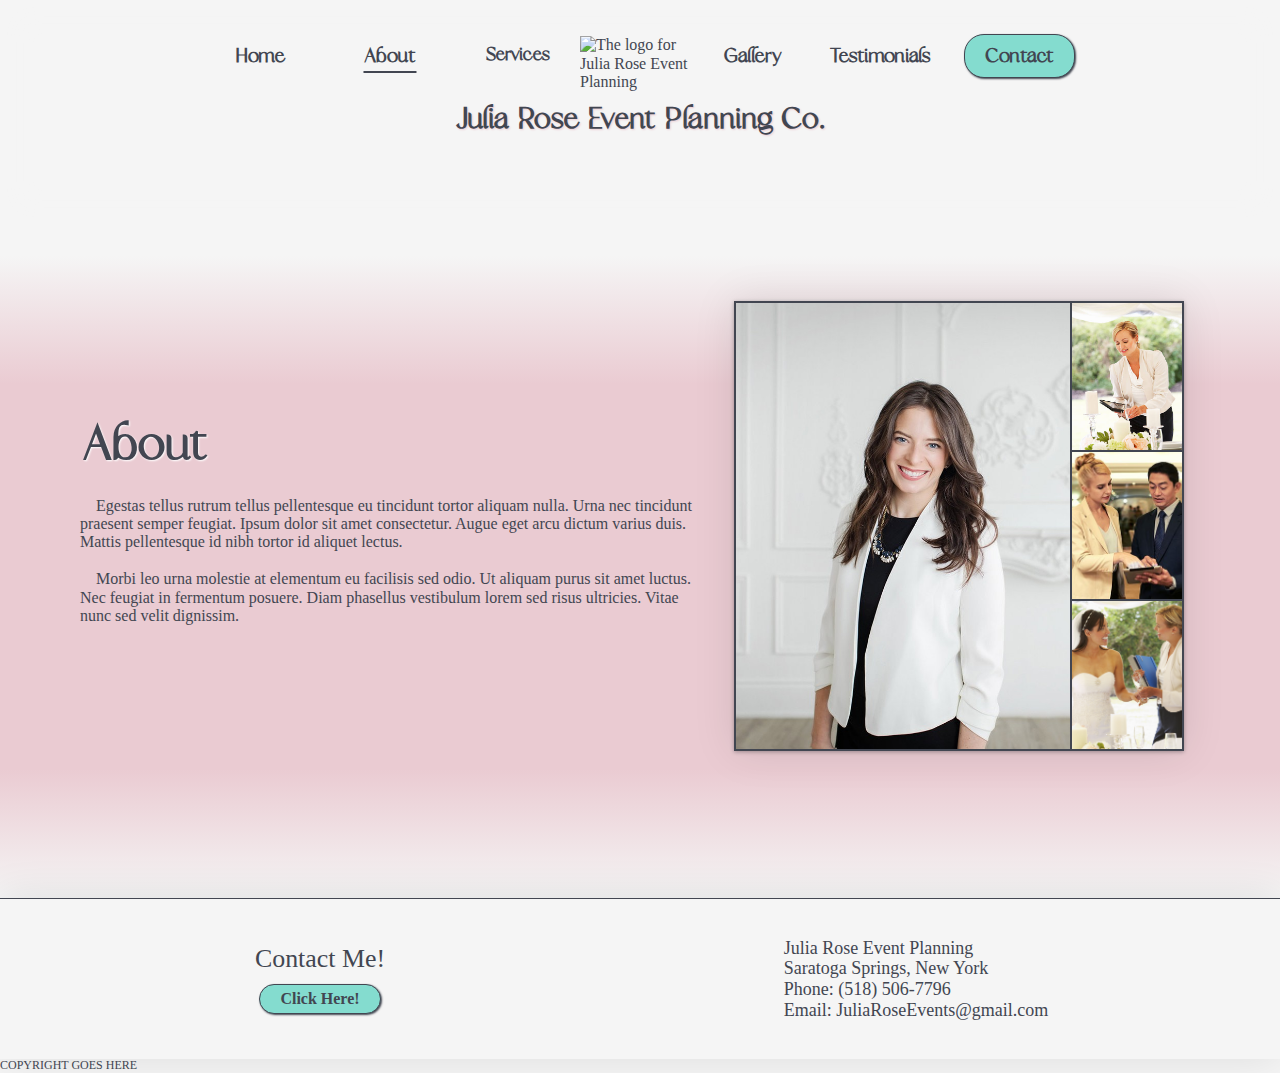
==== commit 5fc30cf1: "Adjusted responsiveness of about page." ====
--- a/about.html
+++ b/about.html
@@ -55,7 +55,7 @@
                 <div class="desktop-menu-right">
                     <a href="gallery.html">Gallery</a>
                     <a href="testimonials.html">Testimonials</a>
-                    <a id="menu-selection-contact" href="contact.html">Contact</a>
+                    <a class="contact-button" href="contact.html">Contact</a>
                 </div>
             </div>
             <h1 id="non-homepage-banner-text" class="homepage-banner-text">Julia Rose Event Planning Co.</h1>
@@ -65,8 +65,10 @@
     <div id="about-content-wrapper">
         <div id="about-content">
             <h2>About</h2>
-            <div id="about-text-1">Egestas tellus rutrum tellus pellentesque eu tincidunt tortor aliquam nulla. Urna nec tincidunt praesent semper feugiat. Ipsum dolor sit amet consectetur. Augue eget arcu dictum varius duis. Mattis pellentesque id nibh tortor id aliquet lectus.</div>
-            <div id="about-text-2">Morbi leo urna molestie at elementum eu facilisis sed odio. Ut aliquam purus sit amet luctus. Nec feugiat in fermentum posuere. Diam phasellus vestibulum lorem sed risus ultricies. Vitae nunc sed velit dignissim.</div>
+            <div id="about-text-1">&emsp;Egestas tellus rutrum tellus pellentesque eu tincidunt tortor aliquam nulla. Urna nec tincidunt praesent semper feugiat.
+                Ipsum dolor sit amet consectetur. Augue eget arcu dictum varius duis. Mattis pellentesque id nibh tortor id aliquet lectus.<br><br> 
+                &emsp;Morbi leo urna molestie at elementum eu facilisis sed odio. Ut aliquam purus sit amet luctus. Nec feugiat in fermentum posuere. 
+                Diam phasellus vestibulum lorem sed risus ultricies. Vitae nunc sed velit dignissim.</div>
             <div id="about-picture-box">
                 <div id="about-pic-1"></div>
                 <div id="about-pic-2"></div>
@@ -79,7 +81,7 @@
     <div id="footer-box">
         <div id="footer-left-box">
             <div>Contact Me!</div>
-            <button onclick="document.location='contact.html'">Contact Now!</button>
+            <a class="contact-button" href="contact.html">Click Here!</a>
         </div>
         <div id="footer-right-box">
             <ul>
--- a/style.css
+++ b/style.css
@@ -369,8 +369,13 @@
 /* Fonts */
 
 @font-face {
-  font-family: logoFont;
+  font-family: frunchy;
   src: url(fonts/Frunchy.ttf);
+}
+
+@font-face {
+  font-family: nunito;
+  src: url(fonts/Nunito-VariableFont_wght.ttf);
 }
 
 /* Global styles */
@@ -378,7 +383,7 @@
 * {
   font-size: 16px;
   color: var(--charcoal);
-  font-family: Helvetica;
+  font-family: nunito;
 }
 
 body {
@@ -388,11 +393,12 @@
 h2 {
   font-size: var(--biggest-font);
   margin-bottom: 1rem;
+  text-shadow: 1px 1px 2px white;
 }
 
 h1,
 h2 {
-  font-family: logoFont;
+  font-family: frunchy;
   color: var(--charcoal);
 }
 
@@ -403,20 +409,48 @@
 a {
   text-decoration: none;
   padding: 15px;
-  font-family: logoFont;
+  font-family: frunchy;
   font-size: 28px;
 }
 
-button {
-  width: fit-content;
-  background-color: var(--tiffany-blue);
-  border-radius: 20px;
+button:not(.dropdown_hover, .btn) {
+  font-size: 11px;
+  font-weight: 600;
+  font-style: normal;
+  text-transform: uppercase;
+  letter-spacing: .12em;
+  border-color: #000;
+  width: auto;
+  height: auto;
+  display: inline-block;
+  padding: 13px 26px;
+  border-width: 2px;
+  border-style: solid;
+  background-color: transparent;
+  border-radius: 3px;
+  color: #000;
+  text-align: center;
+  cursor: pointer;
+  line-height: normal;
+  align-self: center;
+  box-shadow: 0 1px 4px rgba(0,0,0,0.3), 0 0 40px rgba(0,0,0,0.1);
+}
+
+button:hover:not(.dropdown_hover, .btn) {
+  background-color: var(--charcoal);
+  color: white;
+  transition: .15s;
 }
 
 @media (max-width: 400px) {
   li {
     font-size: 11px;
   }
+}
+
+.image,
+.photo-reel {
+  box-shadow: 0 1px 4px rgba(0,0,0,0.3), 0 0 40px rgba(0,0,0,0.1);
 }
 
 /* ~~~~~~~~~~~~ HEADER ~~~~~~~~~~~~~~*/
@@ -509,10 +543,15 @@
   transition: 0.3s;
 }
 
-#mobile-menu-contact-selection {
-  border: var(--tiffany-blue) solid thin;
+#mobile-menu-contact-selection a {
+  border: var(--charcoal) solid;
   border-radius: 10px;
-  color: var(--tiffany-blue);
+  padding: 5px 15px;
+}
+
+#mobile-menu-contact-selection a:hover {
+  color: white;
+  background-color: var(--charcoal);
 }
 
 .service-open .mobile-menu .mobile-menu-selection {
@@ -569,6 +608,21 @@
   text-decoration: underline;
 }
 
+.contact-button {
+  background-color: var(--tiffany-blue);
+  border-radius: 20px;
+  padding: 5px 20px;
+  border: solid 1.5px;
+  box-shadow: 1px 1px 2px var(--charcoal);
+}
+
+.contact-button:hover {
+  background-color: #69c4b6;
+  transform: scale(1.1);
+  transition: .1s;
+  padding: 6px 21px;
+}
+
 @media (min-width: 900px) {
 
   /* Sticky Header */
@@ -586,7 +640,7 @@
   .desktop-menu-left,
   .desktop-menu-right {
     height: 5rem;
-    width: 25rem;
+    width: 24rem;
     display: flex;
     justify-content: space-around;
     align-items: center;
@@ -604,18 +658,6 @@
     padding: 3px 15px 3px 15px;
   }
 
-  #menu-selection-contact {
-    background-color: var(--tiffany-blue);
-    border-radius: 20px;
-    padding: 5px 20px 5px 20px;
-    border: solid 1.5px;
-    box-shadow: 1px 1px 2px var(--charcoal);
-  }
-
-  #menu-selection-contact:hover {
-    background-color: #69c4b6;
-  }
-
   /* Dropdown Menu */
 
   .dropdown {
@@ -628,7 +670,7 @@
     display: inline-block;
     border: none;
     background: whitesmoke;
-    font-family: logoFont;
+    font-family: frunchy;
     font-size: 26px;
     font-weight: bold;
   }
@@ -664,7 +706,7 @@
 /*Non-Homepage Header*/
 
 #non-homepage-banner-box {
-  height: 20rem;
+  height: 13rem;
 }
 
 #non-homepage-banner-logo {
@@ -689,6 +731,7 @@
   height: 10rem;
   display: flex;
   border-top: solid 1px;
+  box-shadow: 0 0 0 rgba(0,0,0,0.3), 0 0 40px rgba(0,0,0,0.1);
 }
 
 #footer-right-box,
@@ -706,12 +749,19 @@
 
 #footer-left-box div {
   text-align: center;
-  margin-right: .5rem;
   font-size: var(--big-font);
 }
 
-#footer-left-box button {
+#footer-left-box .contact-button {
   margin-top: 10px;
+  font-family: nunito;
+  font-size: var(--font);
+  text-align: center;
+}
+
+#footer-left-box .contact-button:hover {
+  transform: scale(1.1);
+  transition: .1s;
 }
 
 #footer-right-box ul {
@@ -752,6 +802,7 @@
   height: auto;
   width: 10rem;
   margin-top: 1rem;
+  pointer-events: none;
 }
 
 .homepage-banner-logo:hover {
@@ -764,21 +815,59 @@
   width: auto;
   text-align: center;
   font-size: var(--bigger-font);
-  margin: 0 1rem 0 1rem;
-}
+  margin: 0 1rem;
+  text-shadow: 1px 1px 2px var(--mimi-pink);
+}
+
+.homepage-banner-box:not(#non-homepage-banner-box, #contact-page-banner-box) h1 {
+  -webkit-animation: fadein 3s; /* Safari, Chrome and Opera > 12.1 */
+       -moz-animation: fadein 3s; /* Firefox < 16 */
+        -ms-animation: fadein 3s; /* Internet Explorer */
+         -o-animation: fadein 3s; /* Opera < 12.1 */
+            animation: fadein 3s;
+}
+
+@keyframes fadein {
+    from { opacity: 0; }
+    to   { opacity: 1; }
+}
+
+/* Firefox < 16 */
+@-moz-keyframes fadein {
+    from { opacity: 0; }
+    to   { opacity: 1; }
+}
+
+/* Safari, Chrome and Opera > 12.1 */
+@-webkit-keyframes fadein {
+    from { opacity: 0; }
+    to   { opacity: 1; }
+}
+
+/* Internet Explorer */
+@-ms-keyframes fadein {
+    from { opacity: 0; }
+    to   { opacity: 1; }
+}
+  
 
 @media (min-width: 650px) {
   .homepage-banner-box h1{
-    width: auto;
     font-size: var(--biggest-font);
   }
+
+  .homepage-banner-logo {
+    pointer-events: all;
+  }
 }
 
 @media (min-width: 900px) {
+  .homepage-banner-box h1{
+    font-size: calc(1.618*var(--biggest-font));
+  }
 
   .homepage-banner-logo {
     width: 7.5rem;
-    filter: hue-rotate(100%);
   }
 
   .homepage-banner-box {
@@ -794,19 +883,16 @@
 .service-box {
   display: flex;
   flex-direction: column;
-  margin: 3rem 1rem 3rem 1rem;
+  margin: 3rem 1rem;
   justify-content: center;
+}
+
+.service-box h2 {
+  font-size: var(--bigger-font);
 }
 
 .service-box button {
   margin-top: 1rem;
-  width: fit-content;
-  padding: 6px;
-  border-radius: 5px;
-}
-
-.service-box h2 {
-  font-size: var(--bigger-font);
 }
 
 @media (min-width: 1000px) {
@@ -814,12 +900,6 @@
   .service-box {
     display: none;
   }
-
-  /* Service Button */
-  .service-box button {
-    width: 50%;
-    align-self: center;
-    }
   
 }
 
@@ -894,9 +974,7 @@
   }
     
   #top-left-text button {
-    align-self: center;
-    margin-top: 1.5rem;
-    width: 12rem;
+    margin-top: 1rem;
   }
 
   #home-wedding-photos {
@@ -917,10 +995,10 @@
 
 }
 
-@media (min-width: 700px) {
-
-  #top-left-text {
-    grid-area: 2 / 2 / 7 / 8;
+@media (min-width: 730px) {
+
+  #top-left-text button {
+    margin-top: 1.5rem;
   }
 
 }
@@ -939,7 +1017,7 @@
   #top-left-text {
     display: flex;
     flex-direction: column;
-    grid-area: 1 / 1 / 7 / 8;
+    grid-area: 1 / 1 / 8 / 8;
   }
 
   #top-left-text h2 {
@@ -952,7 +1030,7 @@
   
   #top-left-text button {
     justify-self: center;
-    margin-top: 2rem;
+    width: auto;
   }
   
   #top-right-photo-box {
@@ -1044,11 +1122,6 @@
     font-size: var(--font);
   }
 
-  #social-events-text-box button {
-    width: 50%;
-    align-self: center;
-  }
-  
   #social-events-photos {
     width: 50%;
     max-width: 40rem;
@@ -1094,7 +1167,6 @@
   background-image: url(images/corporate-3.jpg);
   background-repeat: no-repeat;
   background-size:cover;
-  
 }
 
 #desktop-corporate-text {
@@ -1168,25 +1240,68 @@
   aspect-ratio: 1;
   width: 80%;
   margin-top: 5rem;
+  background-image: url(images/photo-reel-4.jpeg);
+  background-repeat: no-repeat;
+  background-size:cover;
 }
 
 #instagram-picture-2 {
   border: solid 1px;
   aspect-ratio: 0.75;
-  width: 50%;
-  margin-top: 5rem;
+  width: 60%;
+  margin-top: 3rem;
+  background-image: url(images/photo-reel-2.jpg);
+  background-repeat: no-repeat;
+  background-size:cover;
 }
 
 #instagram-picture-3 {
   border: solid 1px;
   aspect-ratio: 2;
   width: 90%;
-  margin-top: 5rem;
+  margin-top: 3rem;
   margin-bottom: 5rem;
+  background-image: url(images/photo-reel-5.jpg);
+  background-repeat: no-repeat;
+  background-size:cover;
 }
 
 .photo-reel {
   display: none;
+  background-repeat: no-repeat;
+  background-size:cover;
+}
+
+#photo-1 {
+  background-image: url(images/photo-reel-1.jpeg);
+}
+
+#photo-2 {
+  background-image: url(images/photo-reel-2.jpg);
+}
+
+#photo-3 {
+  background-image: url(images/photo-reel-3.jpeg);
+}
+
+#photo-4 {
+  background-image: url(images/photo-reel-4.jpeg);
+}
+
+#photo-5 {
+  background-image: url(images/photo-reel-5.jpg);
+}
+
+#photo-6 {
+  background-image: url(images/photo-reel-6.jpeg);
+}
+
+#photo-7 {
+  background-image: url(images/photo-reel-7.jpg);
+}
+
+#photo-8 {
+  background-image: url(images/photo-reel-8.jpeg);
 }
 
 @media (min-width: 550px) {
@@ -1227,6 +1342,11 @@
     width: 11%;
     aspect-ratio: 1;
   }
+
+  .photo-reel:hover {
+    transform: scale(1.5);
+    transition: .2s;
+  }
 }
 
 /*~~~~~~~~~~~~~ About Page ~~~~~~~~~~~~~~~~*/
@@ -1235,6 +1355,7 @@
   width: 100%;
   display: flex;
   justify-content: center;
+  background-image: linear-gradient(whitesmoke 0%, var(--mimi-pink) 20%, var(--mimi-pink) 80%, whitesmoke);
 }
 
 #about-content {
@@ -1249,8 +1370,7 @@
   align-self: flex-start;
 }
 
-#about-text-1,
-#about-text-2 {
+#about-text-1 {
   text-align: center;
 }
 
@@ -1262,33 +1382,49 @@
   display: grid;
   grid-template-columns: repeat(4, 25%);
   grid-template-rows: repeat(3, 33.3333%);
+  box-shadow: 0 1px 4px rgba(0,0,0,0.3), 0 0 40px rgba(0,0,0,0.1);
+}
+
+#about-picture-box div {
+  border: solid 1px;
 }
 
 #about-pic-1 {
-  border: dotted;
   grid-area: 1 / 1 / 5 / 4;
+  background-image: url(images/about-photos/about-portrait.jpg);
+  background-repeat: no-repeat;
+  background-size:cover;
+  background-position-x: 40%;
 }
 #about-pic-2 {
-  border: dotted;
   grid-area: 1 / 4 / 2 / 5;
+  background-image: url(images/about-photos/about-1.jpg);
+  background-repeat: no-repeat;
+  background-size:cover;
 }
 #about-pic-3 {
-  border: dotted;
   grid-area: 2 / 4 / 3 / 5;
+  background-image: url(images/about-photos/about-2.jpg);
+  background-repeat: no-repeat;
+  background-size:cover;
+  background-position-x: 40%;
 }
 #about-pic-4 {
-  border: dotted;
   grid-area: 3 / 4 / 4 / 5;
-}
-
-@media (min-width: 1000px) {
+  background-image: url(images/about-photos/about-3.jpg);
+  background-repeat: no-repeat;
+  background-size:cover;
+  background-position-x: 50%;
+}
+
+@media (min-width: 900px) {
+
   #about-content {
-    max-width: 1000px;
+    max-width: 1200px;
     display: grid;
     grid-template-columns: repeat(9, 11.1111%);
     grid-template-rows: repeat(5, 20%);
-    margin-left: 5rem;
-    margin-right: 5rem;
+    margin: 4rem 5rem;
   }
 
   #about-picture-box {
@@ -1297,21 +1433,53 @@
   }
 
   #about-content h2 {
-    grid-area: 1 / 1 / 2 / 2;
+    grid-area: 1 / 1 / 1 / 1;
     margin-bottom: 1rem;
+    margin-top: 0;
   }
 
   #about-text-1 {
-    grid-area: 2 / 1 / 3 / 5;
+    grid-area: 2 / 1 / 4 / 6;
     text-align: left;
-  }
-
-  #about-text-2 {
-    grid-area: 3 / 1 / 4 / 5;
-    text-align: left;
-    margin-top: 1.5rem;
-  }
-
+    margin-top: 1rem;
+  }
+
+}
+
+@media (min-width: 1000px) {
+  #about-text-1 {
+    grid-area: 1 / 1 / 4 / 6;
+    margin-top: 5rem;
+  }
+}
+
+@media (min-width: 1100px) {
+  #about-content h2 {
+    grid-area: 2 / 1 / 2 / 1;
+    margin-top: -1rem;
+  }
+  #about-text-1 {
+    grid-area: 3 / 1 / 4 / 6;
+    margin-top: 1rem;
+  }
+}
+
+@media (min-width: 1200px) {
+  #about-text-1 {
+    margin-top: -2rem;
+  }
+}
+
+@media (min-width: 1300px) {
+
+  #about-content h2 {
+    grid-area: 1 / 1 / 1 / 1;
+    margin-top: 1rem;
+  }
+
+  #about-text-1 {
+    font-size: var(--big-font);
+  }
 }
 
 /* ~~~~~~~~~~~~~~~~ Contact Page ~~~~~~~~~~~~~~~ */
@@ -1319,7 +1487,8 @@
 /* Parts of code taken from https://github.com/sefyudem/Contact-Us-Form/blob/master/style.css */
 
 #contact-page-banner-box {
-  height: 20rem;
+  height: 13rem;
+  box-shadow: 0 0 20px 20px whitesmoke inset;
 }
 
 form {
@@ -1335,6 +1504,7 @@
 	justify-content: center;
 	align-items: center;
 	padding: 20px 20px;
+  
 }
 
 .container:after{
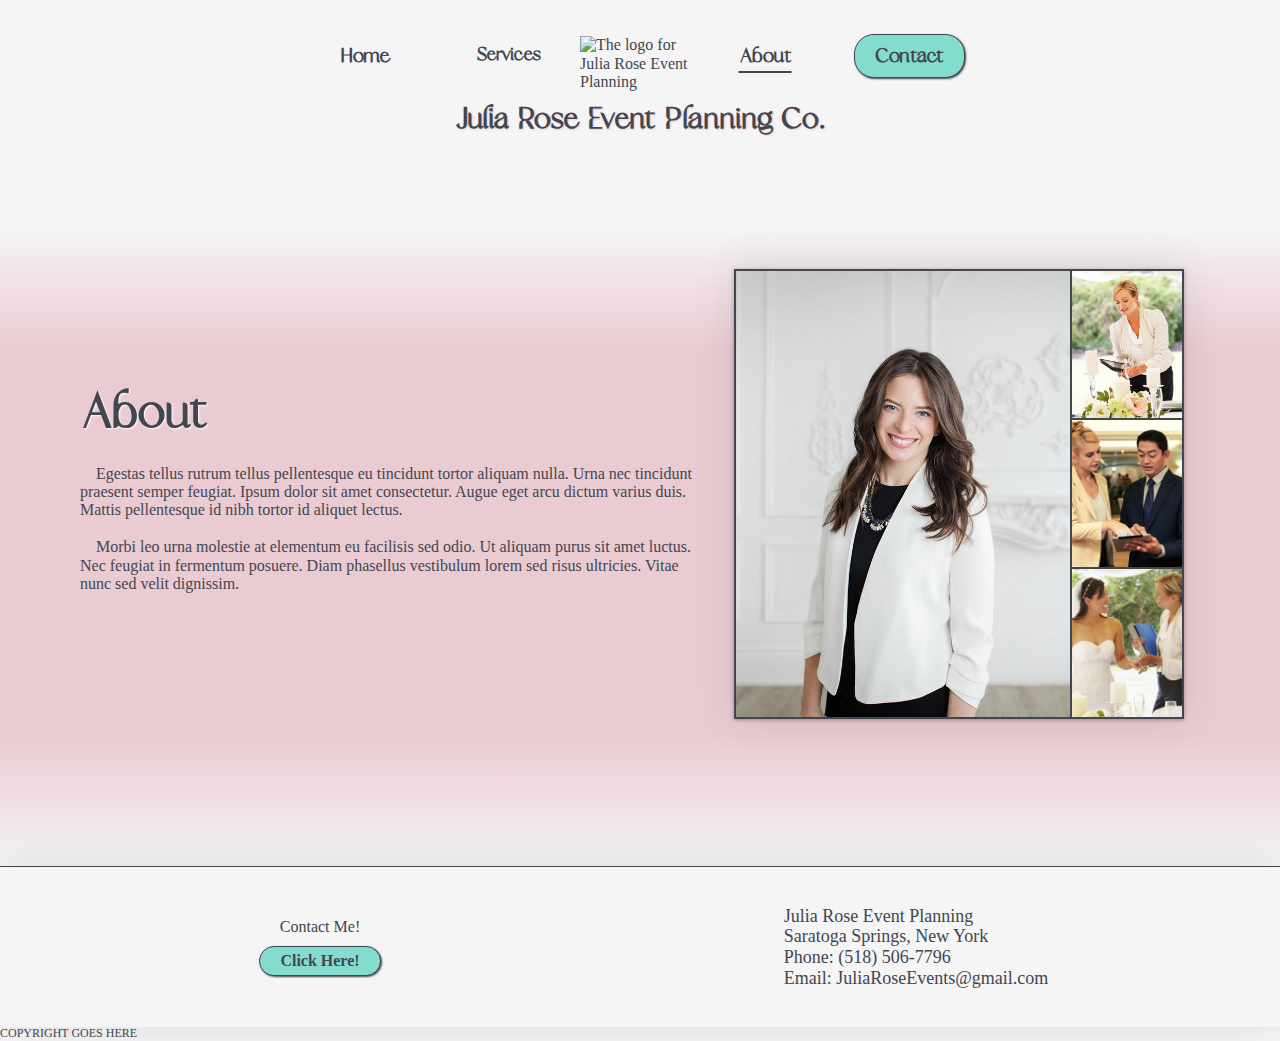
==== commit 700945c8: "Changed div boxes with text to p tags" ====
--- a/about.html
+++ b/about.html
@@ -4,86 +4,101 @@
     <meta charset="UTF-8">
     <meta http-equiv="X-UA-Compatible" content="IE=edge">
     <meta name="viewport" content="width=device-width, initial-scale=1.0">
-    <title>About</title>
+    <title>About | Julia Rose Event Planning Co.</title>
     <link rel="stylesheet" href="style.css">
     <script src="script.js" defer></script>
+    <meta name="keywords" content="saratoga springs wedding planner, saratoga springs event planner, saratoga springs corporate event planner, event planning services, wedding planners near me, event planners near me, event management companies">
+    <meta name="author" content="Peregrim Web Design">
+    <meta property="og:title" content="About | Julia Rose Event Planning Co.">
+    <meta property="og:type" content="website">
+    <meta property="og:image" content="NEED TO GET IMAGE">
+    <meta property="og:url" content="NEED TO GET URL">
+    <meta property="og:description" content="Learn more about Julia Rose Peregrim and how she began her journey as an event planner and how she will help you organize your next event.">
+    <meta property="og:site_name" content="Julia Rose Event Planning Co.">
+    <meta name="twitter:card" content="NEED TO GET IMAGE">
+    <meta name="twitter:image:alt" content="Alt text for image">
+    <meta name="twitter:site" content="@website-username">
+    <meta property="fb:app_id" content="your_app_id">
 </head>
 <body>
     <header>
-        <div class="sticky-header-box">
+        <div class="sticky-header">
             <a href="index.html">
-                <img class="sticky-header-logo" src="images/STOCK-logo.png" alt="The logo for Julia Rose Event Planning">
-           </a>
-           <div id="hamburger-icon" onclick="toggleMobileMenu(this)">
-            <div class="bar1"></div>
-            <div class="bar2"></div>
-            <div class="bar3"></div>
-            <ul class="mobile-menu">
-              <li class="mobile-menu-selection"><a href="index.html">Home</a></li>
-              <li class="mobile-menu-selection"><a onclick="event.stopPropagation(); toggleServiceMenu()">Services ></a></li>
-              <li id="service-menu">
-                <ul>
-                    <li><a onclick="serviceMenuBack()" href="#">< Back</a></li>
-                    <li><a href="weddings.html">Weddings</a></li>
-                    <li><a href="social-events.html">Social Events</a></li>
-                    <li><a href="corporate-events.html">Corporate Events</a></li>
+                <img class="logo-image" src="images/STOCK-logo.png" alt="The logo for Julia Rose Event Planning">
+            </a>
+            <div id="hamburger-icon" onclick="toggleMobileMenu(this)">
+                <div class="bar1"></div>
+                <div class="bar2"></div>
+                <div class="bar3"></div>
+                <ul class="menu--mobile">
+                  <li class="menu--mobile__selection"><a href="index.html">Home</a></li>
+                  <li class="menu--mobile__selection"><a onclick="event.stopPropagation(); toggleServiceMenu()">Services ></a></li>
+                  <li id="menu--mobile__selection--services">
+                    <ul>
+                        <li><a onclick="serviceMenuBack()" href="#">< Back</a></li>
+                        <li><a href="weddings.html">Weddings</a></li>
+                        <li><a href="social-events.html">Social Events</a></li>
+                        <li><a href="corporate-events.html">Corporate Events</a></li>
+                    </ul>
+                  </li>
+                  <li class="menu--mobile__selection"><a class="selected-menu-item" href="about.html">About</a></li>
+                  <li id="menu--mobile__selection--contact" class="menu--mobile__selection"><a href="contact.html">Contact</a></li>
                 </ul>
-              </li>
-              <li class="mobile-menu-selection"><a class="selected-menu-item" href="about.html">About</a></li>
-              <li class="mobile-menu-selection"><a href="gallery.html">Gallery</a></li>
-              <li class="mobile-menu-selection"><a href="testimonials.html">Testimonials</a></li>
-              <li id="mobile-menu-contact-selection" class="mobile-menu-selection"><a href="contact.html">Contact</a></li>
-            </ul>
-          </div>
+            </div> 
         </div>
-    
-        <div id="non-homepage-banner-box" class="homepage-banner-box">
-            <div class="desktop-menu-box">
-                <div class="desktop-menu-left">
+        <div id="banner--non-homepage" class="banner">
+            <div class="menu--desktop">
+                <div class="menu--desktop__left">
                     <a href="index.html">Home</a>
-                    <a class="selected-menu-item" href="about.html">About</a>
                     <div class="dropdown">
-                        <button class="dropdown_hover">Services</button>
-                        <div class="dropdown_menu">
+                        <button class="dropdown--hover">Services</button>
+                        <div class="dropdown__menu">
                             <a href="weddings.html">Weddings</a>
                             <a href="social-events.html">Social Events</a>
                             <a href="corporate-events.html">Corporate Events</a>
                         </div>
                     </div>
                 </div>
-                <img id="non-homepage-banner-logo" class="homepage-banner-logo" src="images/STOCK-logo.png" alt="The logo for Julia Rose Event Planning" onclick="document.location='index.html'">
-                <div class="desktop-menu-right">
-                    <a href="gallery.html">Gallery</a>
-                    <a href="testimonials.html">Testimonials</a>
+                <img class="logo-image" src="images/STOCK-logo.png" alt="The logo for Julia Rose Event Planning" onclick="document.location='index.html'">
+                <div class="menu--desktop__right">
+                    <a class="selected-menu-item" href="about.html">About</a>
                     <a class="contact-button" href="contact.html">Contact</a>
                 </div>
             </div>
-            <h1 id="non-homepage-banner-text" class="homepage-banner-text">Julia Rose Event Planning Co.</h1>
+            <h1 id="banner__text--non-homepage">Julia Rose Event Planning Co.</h1>
         </div>
     </header>
 
-    <div id="about-content-wrapper">
-        <div id="about-content">
+    <div id="about-wrapper">
+        <div id="about">
             <h2>About</h2>
-            <div id="about-text-1">&emsp;Egestas tellus rutrum tellus pellentesque eu tincidunt tortor aliquam nulla. Urna nec tincidunt praesent semper feugiat.
+            <p id="about__text">&emsp;Egestas tellus rutrum tellus pellentesque eu tincidunt tortor aliquam nulla. Urna nec tincidunt praesent semper feugiat.
                 Ipsum dolor sit amet consectetur. Augue eget arcu dictum varius duis. Mattis pellentesque id nibh tortor id aliquet lectus.<br><br> 
                 &emsp;Morbi leo urna molestie at elementum eu facilisis sed odio. Ut aliquam purus sit amet luctus. Nec feugiat in fermentum posuere. 
-                Diam phasellus vestibulum lorem sed risus ultricies. Vitae nunc sed velit dignissim.</div>
-            <div id="about-picture-box">
-                <div id="about-pic-1"></div>
-                <div id="about-pic-2"></div>
-                <div id="about-pic-3"></div>
-                <div id="about-pic-4"></div>
+                Diam phasellus vestibulum lorem sed risus ultricies. Vitae nunc sed velit dignissim.</p>
+            <div id="about__photos">
+                <div id="about-pic-1">
+                    <img src="images/about-photos/about-portrait.jpg" alt="FILL THIS IN">
+                </div>
+                <div id="about-pic-2">
+                    <img src="images/about-photos/about-1.jpg" alt="FILL THIS IN">
+                </div>
+                <div id="about-pic-3">
+                    <img src="images/about-photos/about-2.jpg" alt="FILL THIS IN">
+                </div>
+                <div id="about-pic-4">
+                    <img src="images/about-photos/about-3.jpg" alt="FILL THIS IN">
+                </div>
             </div>
         </div>
     </div>
 
-    <div id="footer-box">
-        <div id="footer-left-box">
-            <div>Contact Me!</div>
+    <div id="footer">
+        <div id="footer__left">
+            <div >Contact Me!</div>
             <a class="contact-button" href="contact.html">Click Here!</a>
         </div>
-        <div id="footer-right-box">
+        <div id="footer__right">
             <ul>
                 <li>Julia Rose Event Planning</li>
                 <li>Saratoga Springs, New York</li>
--- a/style.css
+++ b/style.css
@@ -413,7 +413,11 @@
   font-size: 28px;
 }
 
-button:not(.dropdown_hover, .btn) {
+p {
+  margin: 0;
+}
+
+button:not(.dropdown--hover, .btn) {
   font-size: 11px;
   font-weight: 600;
   font-style: normal;
@@ -436,12 +440,23 @@
   box-shadow: 0 1px 4px rgba(0,0,0,0.3), 0 0 40px rgba(0,0,0,0.1);
 }
 
-button:hover:not(.dropdown_hover, .btn) {
+button:hover:not(.dropdown--hover, .btn) {
   background-color: var(--charcoal);
   color: white;
   transition: .15s;
 }
 
+img:not(.logo-image) {
+  position: absolute;
+  top:0;
+  right: 0;
+  left: 0;
+  bottom: 0;
+  width: 100%;
+  height: 100%;
+  object-fit: cover;
+}
+
 @media (max-width: 400px) {
   li {
     font-size: 11px;
@@ -451,17 +466,43 @@
 .image,
 .photo-reel {
   box-shadow: 0 1px 4px rgba(0,0,0,0.3), 0 0 40px rgba(0,0,0,0.1);
+  position: relative;
 }
 
 /* ~~~~~~~~~~~~ HEADER ~~~~~~~~~~~~~~*/
 
-#service-menu {
+#menu--mobile__selection--services {
   display: none;
 }
 
+.menu--desktop__left,
+.menu--desktop__right {
+  display: none;
+}
+
+.selected-menu-item {
+  text-underline-position: under;
+  text-decoration: underline;
+}
+
+.contact-button {
+  background-color: var(--tiffany-blue);
+  border-radius: 20px;
+  padding: 5px 20px;
+  border: solid 1.5px;
+  box-shadow: 1px 1px 2px var(--charcoal);
+}
+
+.contact-button:hover {
+  background-color: #69c4b6;
+  transform: scale(1.1);
+  transition: .1s;
+  padding: 6px 21px;
+}
+
 /* Sticky Header */
 
-.sticky-header-box {
+.sticky-header {
   height: 4rem;
   border-bottom: solid;
   border-bottom-width: thin;
@@ -476,7 +517,7 @@
   background-image: linear-gradient(var(--mimi-pink) 10%, whitesmoke 100%, whitesmoke 50%, whitesmoke);
 }
 
-.sticky-header-box a img {
+.sticky-header a img {
   height: 3.5rem;
   margin-top: .5rem;
 }
@@ -510,17 +551,21 @@
   transform: rotate(45deg) translate(-6px, -8px);
 }
 
-.mobile-menu {
+/* Mobile Menu */
+
+.menu--mobile {
+  display: none;
   position: absolute;
   top: 49px;
   width: 100%;
   background-color: var(--tea-rose);
   opacity: 97%;
   height: 23rem;
+  margin-right: 20px;
   box-shadow: 0 1px 4px rgba(0,0,0,0.3), 0 0 40px rgba(0,0,0,0.1) inset;
 }
 
-.open .mobile-menu {
+.open .menu--mobile {
   left: 0;
   display: flex;
   flex-direction: column;
@@ -528,41 +573,45 @@
   justify-content: flex-start;
   padding-top: 10px;
   z-index: 10;
-  transition: .5s;
-}
-
-.mobile-menu .mobile-menu-selection {
+}
+
+.menu--mobile .menu--mobile__selection {
   margin-bottom: 10px;
   margin-right: 79px;
   padding: 5px;
-  font-weight: bold;
-}
-
-.mobile-menu .mobile-menu-selection:hover {
+  font-weight: 600;
+}
+
+.menu--mobile  li {
+  text-decoration: none;
+  list-style: none;
+}
+
+.menu--mobile .menu--mobile__selection:hover {
   transform: scale(1.1);
   transition: 0.3s;
 }
 
-#mobile-menu-contact-selection a {
+#menu--mobile__selection--contact a {
   border: var(--charcoal) solid;
   border-radius: 10px;
-  padding: 5px 15px;
-}
-
-#mobile-menu-contact-selection a:hover {
+  padding: 7px 15px;
+}
+
+#menu--mobile__selection--contact a:hover {
   color: white;
   background-color: var(--charcoal);
 }
 
-.service-open .mobile-menu .mobile-menu-selection {
+.service-open .menu--mobile .menu--mobile__selection {
   display: none;
 }
 
-.service-open .mobile-menu #service-menu {
+.service-open .menu--mobile #menu--mobile__selection--services {
   display: block;
 }
 
-#service-menu ul {
+#menu--mobile__selection--services ul {
   display: flex;
   flex-direction: column;
   align-items: center;
@@ -573,74 +622,36 @@
   width: 100%;
 }
 
-#service-menu ul li {
+#menu--mobile__selection--services ul li {
   margin-bottom: 10px;
   padding: 5px;
   margin-right: 118px;
-  font-weight: bold;
-}
-
-#service-menu ul li:hover {
+  font-weight: 600;
+}
+
+#menu--mobile__selection--services ul li:hover {
   transform: scale(1.1);
   transition: 0.3s;
 }
 
-.desktop-menu-left,
-.desktop-menu-right {
-  display: none;
-}
-
-/* Mobile Menu */
-
-.mobile-menu  li {
-  text-decoration: none;
-  list-style: none;
-}
-
-.mobile-menu {
-  display: none;
-  float: right;
-  margin-right: 20px;
-}
-
-.selected-menu-item {
-  text-underline-position: under;
-  text-decoration: underline;
-}
-
-.contact-button {
-  background-color: var(--tiffany-blue);
-  border-radius: 20px;
-  padding: 5px 20px;
-  border: solid 1.5px;
-  box-shadow: 1px 1px 2px var(--charcoal);
-}
-
-.contact-button:hover {
-  background-color: #69c4b6;
-  transform: scale(1.1);
-  transition: .1s;
-  padding: 6px 21px;
-}
-
 @media (min-width: 900px) {
 
   /* Sticky Header */
 
-  .sticky-header-box {
+  .sticky-header {
     display: none;
   }
       
   /* Desktop Menu */
-  .desktop-menu-box {
+  .menu--desktop {
     display:flex;
     align-items: center;
   }
     
-  .desktop-menu-left,
-  .desktop-menu-right {
+  .menu--desktop__left,
+  .menu--desktop__right {
     height: 5rem;
-    width: 24rem;
+    width: 18rem;
     display: flex;
     justify-content: space-around;
     align-items: center;
@@ -666,7 +677,7 @@
     z-index: 10;
   }
 
-  .dropdown_hover {
+  .dropdown--hover {
     display: inline-block;
     border: none;
     background: whitesmoke;
@@ -675,7 +686,7 @@
     font-weight: bold;
   }
 
-  .dropdown_menu {
+  .dropdown__menu {
     position: absolute;
     display: none;
     top: 100%;
@@ -685,11 +696,11 @@
     box-shadow: 0 3px 2px rgba(0,0,0,0.3);
   }
 
-  .dropdown:hover .dropdown_menu {
+  .dropdown:hover .dropdown__menu {
     display: block;
   }
 
-  .dropdown_menu a {
+  .dropdown__menu a {
     display: block;
     padding: 10px;
     text-decoration: none;
@@ -697,7 +708,7 @@
     border-top: solid 1px #e0e0e0;
   }
 
-  .dropdown_menu a:hover {
+  .dropdown__menu a:hover {
     background: #42465128;
   }
 
@@ -705,21 +716,13 @@
 
 /*Non-Homepage Header*/
 
-#non-homepage-banner-box {
+#banner--non-homepage {
   height: 13rem;
 }
 
-#non-homepage-banner-logo {
-  width: 5rem;
-}
-
-@media (min-width: 900px) {
-
-  #non-homepage-banner-logo {
-    width: 7.5rem;
-  }
-
-  #non-homepage-banner-text {
+@media (min-width: 650px) {
+
+  #banner__text--non-homepage {
     font-size: var(--bigger-font);
   }
 
@@ -727,15 +730,15 @@
 
 /* ~~~~~~~~~~~~~ FOOTER ~~~~~~~~~~~~~~~~~~~~*/
 
-#footer-box {
+#footer {
   height: 10rem;
   display: flex;
   border-top: solid 1px;
   box-shadow: 0 0 0 rgba(0,0,0,0.3), 0 0 40px rgba(0,0,0,0.1);
 }
 
-#footer-right-box,
-#footer-left-box {
+#footer__right,
+#footer__left {
   display: flex;
   justify-content: center;
   align-items: center;
@@ -743,28 +746,28 @@
   width: 50%;
 }
 
-#footer-left-box {
+#footer__left {
   flex-direction: column;
 }
 
-#footer-left-box div {
+#footer__left p {
   text-align: center;
   font-size: var(--big-font);
 }
 
-#footer-left-box .contact-button {
+#footer__left .contact-button {
   margin-top: 10px;
   font-family: nunito;
   font-size: var(--font);
   text-align: center;
 }
 
-#footer-left-box .contact-button:hover {
+#footer__left .contact-button:hover {
   transform: scale(1.1);
   transition: .1s;
 }
 
-#footer-right-box ul {
+#footer__right ul {
   list-style: none;
   margin-left: -20%;
 }
@@ -774,7 +777,7 @@
 }
 
 @media (min-width: 1000px) {
-  #footer-right-box ul li {
+  #footer__right ul li {
     font-size: 18px;
   }
 
@@ -784,7 +787,7 @@
 
 /* Homepage Banner */
 
-.homepage-banner-box {
+.banner {
   padding-top: 5rem;
   height: 40rem;
   display: flex;
@@ -798,20 +801,20 @@
   box-shadow: 0 0 20px 20px whitesmoke inset;
 }
 
-.homepage-banner-logo {
+.menu--desktop img {
   height: auto;
   width: 10rem;
   margin-top: 1rem;
   pointer-events: none;
 }
 
-.homepage-banner-logo:hover {
+.menu--desktop img:hover {
   transform: scale(1.1);
   transition: 0.3s;
   cursor: pointer;
 }
 
-.homepage-banner-box h1{
+.banner h1{
   width: auto;
   text-align: center;
   font-size: var(--bigger-font);
@@ -819,7 +822,7 @@
   text-shadow: 1px 1px 2px var(--mimi-pink);
 }
 
-.homepage-banner-box:not(#non-homepage-banner-box, #contact-page-banner-box) h1 {
+.banner:not(#banner--non-homepage, #banner--contact) h1 {
   -webkit-animation: fadein 3s; /* Safari, Chrome and Opera > 12.1 */
        -moz-animation: fadein 3s; /* Firefox < 16 */
         -ms-animation: fadein 3s; /* Internet Explorer */
@@ -852,55 +855,50 @@
   
 
 @media (min-width: 650px) {
-  .homepage-banner-box h1{
+
+  .banner h1{
     font-size: var(--biggest-font);
   }
 
-  .homepage-banner-logo {
+  .menu--desktop img {
     pointer-events: all;
   }
+
 }
 
 @media (min-width: 900px) {
-  .homepage-banner-box h1{
+
+  .banner h1{
     font-size: calc(1.618*var(--biggest-font));
   }
 
-  .homepage-banner-logo {
+  .menu--desktop img {
     width: 7.5rem;
   }
 
-  .homepage-banner-box {
+  .banner {
     padding-top: 1rem;
     height: 45rem;
-    margin-bottom: 2rem;
+    margin-bottom: 0rem;
   }
 
 }
 
 /* Service Box */
 
-.service-box {
+.service-info--mobile {
   display: flex;
   flex-direction: column;
-  margin: 3rem 1rem;
+  margin: 3rem 1rem 3rem 2rem;
   justify-content: center;
 }
 
-.service-box h2 {
+.service-info--mobile h2 {
   font-size: var(--bigger-font);
 }
 
-.service-box button {
+.service-info--mobile button {
   margin-top: 1rem;
-}
-
-@media (min-width: 1000px) {
-
-  .service-box {
-    display: none;
-  }
-  
 }
 
 /* Photo Box */
@@ -915,6 +913,20 @@
   background-image: linear-gradient(whitesmoke 0%, var(--mimi-pink) 20%, var(--mimi-pink) 80%, whitesmoke);
 }
 
+@media (min-width: 650px) {
+
+  #wedding-info--mobile {
+    display: none;
+  }
+
+}
+
+@media (min-width: 900px) {
+  .service-info--mobile {
+    display: none;
+  }
+}
+
 @media (min-width: 1000px) {
   
   .photo-box {
@@ -927,7 +939,7 @@
 
 /* WEDDING SECTION */
 
-#home-wedding-photos {
+#wedding {
   aspect-ratio: 1;
   width: 95%;
   display: grid;
@@ -935,49 +947,60 @@
   grid-template-rows: repeat(7, auto);
 }
 
-#top-left-text {
+#wedding-info--desktop {
   display: none;
 }
 
-#top-right-photo-box {
+#wedding__top-right-photo {
   border: solid 1px;
   grid-area: 1 / 4 / 6 / 8;
-  background-image: url(images/wedding-photo-2.jpeg);
-  background-repeat: no-repeat;
-  background-size:cover;
-}
-
-#bottom-left-photo-box {
+}
+
+#wedding__bottom-left-photo {
   border: solid 1px;
   grid-area: 4 / 1 / 8 / 6;
   z-index: 0;
-  background-image: url(images/STOCK-wedding-couple-1.jpg);
-  background-repeat: no-repeat;
-  background-size:cover;
-}
+}
+
+#wedding-info--mobile {
+  margin-top: 1rem;
+}
+
+.background-block {
+  position: absolute;
+  z-index: -10;
+  background-color: #dfaeb475;
+  box-shadow: 0 0 40px 40px whitesmoke inset;
+  margin-left: -5%;
+  height: 18rem;
+  width: 100%;
+  margin-top: 2rem;
+}
+
+#social-events-info--mobile__background { 
+  margin-top: 1rem;
+}
+
 
 @media (min-width: 650px) {
 
-  #wedding-box {
-    display: none;
-  }
-
-  #top-left-text {
+  #wedding-info--desktop {
     display: flex;
     flex-direction: column;
     grid-area: 1 / 1 / 8 / 8;
-  }
-
-  #top-left-text h2 {
+    padding-top: .5rem;
+  }
+
+  #wedding-info--desktop h2 {
     margin-bottom: 0;
     margin-top: 0;
   }
     
-  #top-left-text button {
+  #wedding-info--desktop button {
     margin-top: 1rem;
   }
 
-  #home-wedding-photos {
+  #wedding {
     grid-template-columns: repeat(17, 5%);
     grid-template-rows: repeat(17, 5%);
     width: auto;
@@ -985,11 +1008,11 @@
     align-content: center;
   }
     
-  #top-right-photo-box {
+  #wedding__top-right-photo {
     grid-area: 1 / 9 / 12 / 18;
   }
     
-  #bottom-left-photo-box {
+  #wedding__bottom-left-photo {
     grid-area: 9 / 1 / 18 / 12;
   }
 
@@ -997,7 +1020,7 @@
 
 @media (min-width: 730px) {
 
-  #top-left-text button {
+  #wedding-info--desktop button {
     margin-top: 1.5rem;
   }
 
@@ -1005,53 +1028,46 @@
 
 @media (min-width: 800px) {
 
-  #top-left-text button {
+  #wedding-info--desktop button {
     margin-top: 2rem;
   }
 
 }
 
 @media (min-width: 900px) {
-
-  /* Wedding Photos */
-  #top-left-text {
-    display: flex;
-    flex-direction: column;
-    grid-area: 1 / 1 / 8 / 8;
-  }
-
-  #top-left-text h2 {
+  
+  #wedding-info--desktop {
+    padding-top: 2rem;
+  }
+  
+  #wedding-info--desktop h2 {
     font-size: var(--biggest-font);
   }
 
-  #top-left-text div {
+  #wedding-info--desktop p {
     font-size: var(--big-font);
   }
   
-  #top-left-text button {
+  #wedding-info--desktop button {
     justify-self: center;
     width: auto;
   }
-  
-  #top-right-photo-box {
-    grid-area: 1 / 9 / 12 / 18;
-  }
-  
-  #bottom-left-photo-box {
-    grid-area: 9 / 1 / 18 / 12;
-  }
-
-  #home-wedding-photos {
+
+  #wedding {
     grid-template-columns: repeat(17, 3rem);
     grid-template-rows: repeat(17, 3rem);
     width: auto;
   }
 
+  #photo-box--wedding {
+    padding-top: 4rem;
+  }
+
 }
 
 /* SOCIAL EVENTS SECTION */
 
-#social-events-photos {
+#social-events__photos {
   aspect-ratio: 1;
   width: 95%;
   display: grid;
@@ -1059,50 +1075,37 @@
   grid-template-rows: repeat(21, auto);
 }
 
-#social-events-photos div {
-  background-repeat: no-repeat;
-  background-size:cover;
+#social-events__photos div {
   border: solid 1px;
 }
 
-#social-events-text-box {
+#social-events__text {
   display: none;
 }
 
 #social-events-photo-top-left {
   grid-area: 1 / 1 / 11 / 11;
-  background-image: url(images/bridal-shower-1.jpg);
-  background-position-x: -25px;
 }
 
 #social-events-photo-top-right {
   grid-area: 1 / 12 / 11 / 22;
-  background-image: url(images/party-2.jpg);
 }
 
 #social-events-photo-bottom-left {
   grid-area: 12 / 1 / 22 / 11;
-  background-image: url(images/party-3.jpg);
 }
 
 #social-events-photo-bottom-right {
   grid-area: 12 / 12 / 22 / 22;
-  background-image: url(images/bridal-shower-invitations.jpg);
-}
-
-@media (min-width: 650px) {
-  .service-box h2 {
-    font-size: var(--biggest-font);
-  }
 }
 
 @media (min-width: 900px) {
 
-  #social-events-photo-box {
+  #social-events {
     margin-top: 5rem;
   }
   
-  #social-events-text-box {
+  #social-events__text {
     display: flex;
     flex-direction: column;
     justify-content: center;
@@ -1110,19 +1113,19 @@
     text-align: left;
   }
 
-  #social-events-text-box h2 {
+  #social-events__text h2 {
     font-size: var(--biggest-font);
   }
 
-  #social-events-text-box div {
+  #social-events__text p {
     font-size: var(--big-font);
   }
 
-  #social-events-text-box ul li {
+  #social-events__text ul li {
     font-size: var(--font);
   }
 
-  #social-events-photos {
+  #social-events__photos {
     width: 50%;
     max-width: 40rem;
     margin-left: 1rem;
@@ -1132,7 +1135,7 @@
 
 /* CORPORATE EVENTS SECTION */
 
-#corporate-events-photos-box {
+#corporate__photos {
   aspect-ratio: 1.25;
   width: 90%;
   max-width: 50rem;
@@ -1149,62 +1152,51 @@
 
 #corporate-photo-left {
   grid-area: 5 / 1 / 22 / 7;
-  background-image: url(images/corporate-1.jpg);
-  background-repeat: no-repeat;
-  background-size:cover;
-  background-position-x: 10%;
 }
 
 #corporate-photo-middle {
   grid-area: 3 / 8 / 20 / 14;
-  background-image: url(images/corporate-2.jpg);
-  background-repeat: no-repeat;
-  background-size:cover;
 }
 
 #corporate-photo-right {
   grid-area: 1 / 15 / 18 / 21;
-  background-image: url(images/corporate-3.jpg);
-  background-repeat: no-repeat;
-  background-size:cover;
-}
-
-#desktop-corporate-text {
+}
+
+#corporate__text {
   display: none;
 }
 
-#desktop-corporate-text h2 {
+#corporate__text h2 {
   font-size: var(--bigger-font);
 }
 
-#desktop-corporate-text div {
+#corporate__text p {
   font-size: var(--big-font);
 }
 
-#desktop-corporate-text button {
+#corporate__text button {
   margin-top: 1rem;
 }
 
 @media (min-width: 900px) {
-
-  .service-box {
-    display: none;
-  }
   
-  #desktop-corporate-text {
+  #corporate__text {
     display: flex;
     flex-direction: column;
     justify-content: center;
     margin-left: 2rem;
     margin-right: 1rem;
     width: 29rem;
-  }
-
-  #desktop-corporate-text h2 {
+    padding-bottom: 4rem;
+  }
+
+  #corporate__text h2 {
     font-size: var(--biggest-font);
+    min-width: 22rem;
+    margin-bottom: 0;
   }
   
-  #corporate-photo-box {
+  #corporate {
     display: flex;
     margin-top: 5rem;
   }
@@ -1213,7 +1205,7 @@
 
 /* INSTAGRAM SECTION */
 
-#instagram-box {
+#instagram {
   height: auto;
   display: flex;
   flex-direction: column;
@@ -1224,46 +1216,37 @@
   background-image: linear-gradient(whitesmoke 0%, var(--mimi-pink) 20%, var(--mimi-pink) 80%, whitesmoke);
 }
 
-#instagram-box h2 {
+#instagram h2 {
   font-size: var(--bigger-font);
 }
 
-#instagram-picture-box {
+#instagram__photos {
   width: 100%;
   display: flex;
   flex-direction: column;
   align-items: center;
 }
 
-#instagram-picture-1 {
+#photo-1--mobile {
   border: solid 1px;
   aspect-ratio: 1;
   width: 80%;
   margin-top: 5rem;
-  background-image: url(images/photo-reel-4.jpeg);
-  background-repeat: no-repeat;
-  background-size:cover;
-}
-
-#instagram-picture-2 {
+}
+
+#photo-2--mobile {
   border: solid 1px;
   aspect-ratio: 0.75;
   width: 60%;
   margin-top: 3rem;
-  background-image: url(images/photo-reel-2.jpg);
-  background-repeat: no-repeat;
-  background-size:cover;
-}
-
-#instagram-picture-3 {
+}
+
+#photo-3--mobile {
   border: solid 1px;
   aspect-ratio: 2;
   width: 90%;
   margin-top: 3rem;
   margin-bottom: 5rem;
-  background-image: url(images/photo-reel-5.jpg);
-  background-repeat: no-repeat;
-  background-size:cover;
 }
 
 .photo-reel {
@@ -1272,41 +1255,9 @@
   background-size:cover;
 }
 
-#photo-1 {
-  background-image: url(images/photo-reel-1.jpeg);
-}
-
-#photo-2 {
-  background-image: url(images/photo-reel-2.jpg);
-}
-
-#photo-3 {
-  background-image: url(images/photo-reel-3.jpeg);
-}
-
-#photo-4 {
-  background-image: url(images/photo-reel-4.jpeg);
-}
-
-#photo-5 {
-  background-image: url(images/photo-reel-5.jpg);
-}
-
-#photo-6 {
-  background-image: url(images/photo-reel-6.jpeg);
-}
-
-#photo-7 {
-  background-image: url(images/photo-reel-7.jpg);
-}
-
-#photo-8 {
-  background-image: url(images/photo-reel-8.jpeg);
-}
-
 @media (min-width: 550px) {
 
-  #instagram-box h2 {
+  #instagram h2 {
     font-size: var(--biggest-font);
   }
 
@@ -1314,21 +1265,20 @@
 
 @media (min-width: 1000px) {
   
-  /* Instagram Box */
-  #instagram-box {
+  #instagram {
     border: none;
     height: auto;
-    margin-bottom: 5rem;
-    margin-top: 7rem;
+    margin-bottom: 4rem;
+    margin-top: 6rem;
   }
     
-  #instagram-picture-1,
-  #instagram-picture-2,
-  #instagram-picture-3 {
+  #photo-1--mobile,
+  #photo-2--mobile,
+  #photo-3--mobile {
     display: none;
   }
     
-  #instagram-picture-box {
+  #instagram__photos {
     display: flex;
     flex-direction: row;
     width: 100%;
@@ -1346,19 +1296,20 @@
   .photo-reel:hover {
     transform: scale(1.5);
     transition: .2s;
+    z-index: 10;
   }
 }
 
 /*~~~~~~~~~~~~~ About Page ~~~~~~~~~~~~~~~~*/
 
-#about-content-wrapper {
+#about-wrapper {
   width: 100%;
   display: flex;
   justify-content: center;
   background-image: linear-gradient(whitesmoke 0%, var(--mimi-pink) 20%, var(--mimi-pink) 80%, whitesmoke);
 }
 
-#about-content {
+#about {
   display: flex;
   flex-direction: column;
   margin: .5rem;
@@ -1366,15 +1317,15 @@
   max-width: 750px;
 }
 
-#about-content h2 {
+#about h2 {
   align-self: flex-start;
 }
 
-#about-text-1 {
+#about__text {
   text-align: center;
 }
 
-#about-picture-box {
+#about__photos {
   width: 80%;
   aspect-ratio: 1;
   border: solid 1px;
@@ -1385,41 +1336,27 @@
   box-shadow: 0 1px 4px rgba(0,0,0,0.3), 0 0 40px rgba(0,0,0,0.1);
 }
 
-#about-picture-box div {
+#about__photos div {
   border: solid 1px;
+  position: relative;
 }
 
 #about-pic-1 {
   grid-area: 1 / 1 / 5 / 4;
-  background-image: url(images/about-photos/about-portrait.jpg);
-  background-repeat: no-repeat;
-  background-size:cover;
-  background-position-x: 40%;
 }
 #about-pic-2 {
   grid-area: 1 / 4 / 2 / 5;
-  background-image: url(images/about-photos/about-1.jpg);
-  background-repeat: no-repeat;
-  background-size:cover;
 }
 #about-pic-3 {
   grid-area: 2 / 4 / 3 / 5;
-  background-image: url(images/about-photos/about-2.jpg);
-  background-repeat: no-repeat;
-  background-size:cover;
-  background-position-x: 40%;
 }
 #about-pic-4 {
   grid-area: 3 / 4 / 4 / 5;
-  background-image: url(images/about-photos/about-3.jpg);
-  background-repeat: no-repeat;
-  background-size:cover;
-  background-position-x: 50%;
 }
 
 @media (min-width: 900px) {
 
-  #about-content {
+  #about {
     max-width: 1200px;
     display: grid;
     grid-template-columns: repeat(9, 11.1111%);
@@ -1427,18 +1364,18 @@
     margin: 4rem 5rem;
   }
 
-  #about-picture-box {
+  #about__photos {
     grid-area: 1 / 6 / 5 / 9;
     width: 120%;
   }
 
-  #about-content h2 {
+  #about h2 {
     grid-area: 1 / 1 / 1 / 1;
     margin-bottom: 1rem;
     margin-top: 0;
   }
 
-  #about-text-1 {
+  #about__text {
     grid-area: 2 / 1 / 4 / 6;
     text-align: left;
     margin-top: 1rem;
@@ -1447,37 +1384,37 @@
 }
 
 @media (min-width: 1000px) {
-  #about-text-1 {
+  #about__text {
     grid-area: 1 / 1 / 4 / 6;
     margin-top: 5rem;
   }
 }
 
 @media (min-width: 1100px) {
-  #about-content h2 {
+  #about h2 {
     grid-area: 2 / 1 / 2 / 1;
     margin-top: -1rem;
   }
-  #about-text-1 {
+  #about__text {
     grid-area: 3 / 1 / 4 / 6;
     margin-top: 1rem;
   }
 }
 
 @media (min-width: 1200px) {
-  #about-text-1 {
+  #about__text {
     margin-top: -2rem;
   }
 }
 
 @media (min-width: 1300px) {
 
-  #about-content h2 {
+  #about h2 {
     grid-area: 1 / 1 / 1 / 1;
     margin-top: 1rem;
   }
 
-  #about-text-1 {
+  #about__text {
     font-size: var(--big-font);
   }
 }
@@ -1486,7 +1423,7 @@
 
 /* Parts of code taken from https://github.com/sefyudem/Contact-Us-Form/blob/master/style.css */
 
-#contact-page-banner-box {
+#banner--contact {
   height: 13rem;
   box-shadow: 0 0 20px 20px whitesmoke inset;
 }
@@ -1615,7 +1552,7 @@
   font-size: 17px;
 }
 
-#contact-page-sticky-header {
+#sticky-header--contact {
   position: relative;
 }
 
@@ -1637,7 +1574,7 @@
     max-width: 650px;
   }
 
-  #contact-page-banner-box {
+  #banner--contact {
     display: none;
   }
 
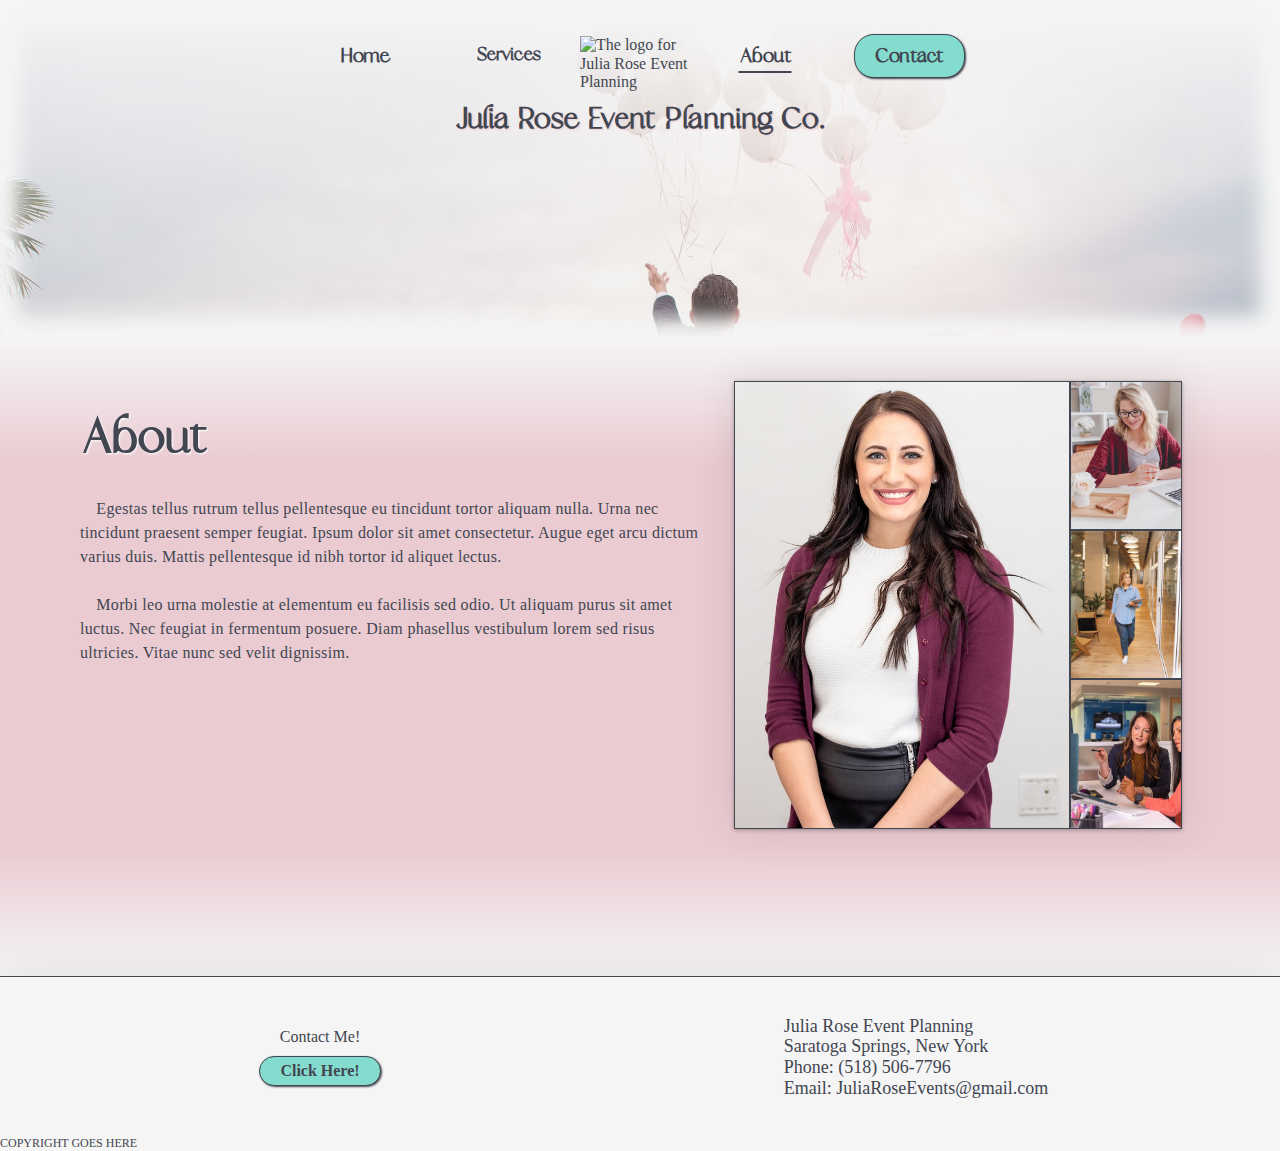
==== commit d3542614: "Finished social events page." ====
--- a/about.html
+++ b/about.html
@@ -46,7 +46,7 @@
                 </ul>
             </div> 
         </div>
-        <div id="banner--non-homepage" class="banner">
+        <div id="banner--non-homepage" class="banner about-banner">
             <div class="menu--desktop">
                 <div class="menu--desktop__left">
                     <a href="index.html">Home</a>
--- a/style.css
+++ b/style.css
@@ -384,6 +384,7 @@
   font-size: 16px;
   color: var(--charcoal);
   font-family: nunito;
+  border: 1px;
 }
 
 body {
@@ -415,6 +416,9 @@
 
 p {
   margin: 0;
+  font-weight: 300;
+  letter-spacing: .02em;
+  line-height: 1.5em;
 }
 
 button:not(.dropdown--hover, .btn) {
@@ -467,6 +471,7 @@
 .photo-reel {
   box-shadow: 0 1px 4px rgba(0,0,0,0.3), 0 0 40px rgba(0,0,0,0.1);
   position: relative;
+  border: solid 1px;
 }
 
 /* ~~~~~~~~~~~~ HEADER ~~~~~~~~~~~~~~*/
@@ -498,6 +503,7 @@
   transform: scale(1.1);
   transition: .1s;
   padding: 6px 21px;
+  margin-left: -2px;
 }
 
 /* Sticky Header */
@@ -563,6 +569,7 @@
   height: 23rem;
   margin-right: 20px;
   box-shadow: 0 1px 4px rgba(0,0,0,0.3), 0 0 40px rgba(0,0,0,0.1) inset;
+  
 }
 
 .open .menu--mobile {
@@ -573,6 +580,7 @@
   justify-content: flex-start;
   padding-top: 10px;
   z-index: 10;
+  transition: left 0.3s ease-in-out;
 }
 
 .menu--mobile .menu--mobile__selection {
@@ -582,7 +590,7 @@
   font-weight: 600;
 }
 
-.menu--mobile  li {
+.menu--mobile li {
   text-decoration: none;
   list-style: none;
 }
@@ -616,7 +624,7 @@
   flex-direction: column;
   align-items: center;
   justify-content: flex-start;
-  padding-top: 37px;
+  padding-top: 52px;
   position: absolute;
   left: 0;
   width: 100%;
@@ -680,7 +688,7 @@
   .dropdown--hover {
     display: inline-block;
     border: none;
-    background: whitesmoke;
+    background: transparent;
     font-family: frunchy;
     font-size: 26px;
     font-weight: bold;
@@ -705,7 +713,7 @@
     padding: 10px;
     text-decoration: none;
     border: none;
-    border-top: solid 1px #e0e0e0;
+    border-top: solid #e0e0e0;
   }
 
   .dropdown__menu a:hover {
@@ -716,16 +724,24 @@
 
 /*Non-Homepage Header*/
 
+
 #banner--non-homepage {
-  height: 13rem;
+  height: 20rem;
+  background-position-y: 100px;
+  background-image: linear-gradient(to bottom, whitesmoke, rgba(255, 255, 255, 0)), url(images/non-homepage-banner.jpg);
 }
 
 @media (min-width: 650px) {
-
   #banner__text--non-homepage {
     font-size: var(--bigger-font);
   }
-
+}
+
+@media (min-width: 900px) {
+  #banner--non-homepage {
+    height: 20rem;
+    background-position-y: 0px;
+  }
 }
 
 /* ~~~~~~~~~~~~~ FOOTER ~~~~~~~~~~~~~~~~~~~~*/
@@ -774,6 +790,7 @@
 
 #copyright {
   font-size: 12px;
+  background-color: whitesmoke;
 }
 
 @media (min-width: 1000px) {
@@ -793,11 +810,11 @@
   display: flex;
   flex-direction: column;
   align-items: center;
-  background-image: linear-gradient(to bottom, whitesmoke, rgba(255, 255, 255, 0)), url(images/homepage-banner.webp);
+  background-image: linear-gradient(to bottom, whitesmoke, rgba(255, 255, 255, 0)), url(images/home-banner.jpg);
   background-repeat: no-repeat;
   background-size: cover;
   background-position: center center;
-  background-position-y: 250px;
+  background-position-y: 200px;
   box-shadow: 0 0 20px 20px whitesmoke inset;
 }
 
@@ -952,12 +969,10 @@
 }
 
 #wedding__top-right-photo {
-  border: solid 1px;
   grid-area: 1 / 4 / 6 / 8;
 }
 
 #wedding__bottom-left-photo {
-  border: solid 1px;
   grid-area: 4 / 1 / 8 / 6;
   z-index: 0;
 }
@@ -1075,10 +1090,6 @@
   grid-template-rows: repeat(21, auto);
 }
 
-#social-events__photos div {
-  border: solid 1px;
-}
-
 #social-events__text {
   display: none;
 }
@@ -1144,10 +1155,6 @@
   grid-template-rows: (50, 2%);
   padding-right: 1rem;
   padding-left: 1rem;
-}
-
-.corporate-photo {
-  border: solid 1px;
 }
 
 #corporate-photo-left {
@@ -1228,21 +1235,18 @@
 }
 
 #photo-1--mobile {
-  border: solid 1px;
   aspect-ratio: 1;
   width: 80%;
   margin-top: 5rem;
 }
 
 #photo-2--mobile {
-  border: solid 1px;
   aspect-ratio: 0.75;
   width: 60%;
   margin-top: 3rem;
 }
 
 #photo-3--mobile {
-  border: solid 1px;
   aspect-ratio: 2;
   width: 90%;
   margin-top: 3rem;
@@ -1288,7 +1292,6 @@
 
   .photo-reel {
     display: block;
-    border: solid 1px;
     width: 11%;
     aspect-ratio: 1;
   }
@@ -1323,12 +1326,12 @@
 
 #about__text {
   text-align: center;
+  margin-top: -10px;
 }
 
 #about__photos {
   width: 80%;
   aspect-ratio: 1;
-  border: solid 1px;
   margin: 2rem;
   display: grid;
   grid-template-columns: repeat(4, 25%);
@@ -1378,44 +1381,33 @@
   #about__text {
     grid-area: 2 / 1 / 4 / 6;
     text-align: left;
-    margin-top: 1rem;
+    margin-top: 4rem;
   }
 
 }
 
 @media (min-width: 1000px) {
   #about__text {
-    grid-area: 1 / 1 / 4 / 6;
-    margin-top: 5rem;
+    margin-top: 1rem;
   }
 }
 
 @media (min-width: 1100px) {
-  #about h2 {
-    grid-area: 2 / 1 / 2 / 1;
-    margin-top: -1rem;
-  }
   #about__text {
-    grid-area: 3 / 1 / 4 / 6;
-    margin-top: 1rem;
+    margin-top: 0rem;
   }
 }
 
 @media (min-width: 1200px) {
   #about__text {
-    margin-top: -2rem;
+    margin-top: -3rem;
   }
 }
 
 @media (min-width: 1300px) {
-
-  #about h2 {
-    grid-area: 1 / 1 / 1 / 1;
-    margin-top: 1rem;
-  }
-
   #about__text {
     font-size: var(--big-font);
+    margin-top: 5rem;
   }
 }
 
@@ -1424,8 +1416,7 @@
 /* Parts of code taken from https://github.com/sefyudem/Contact-Us-Form/blob/master/style.css */
 
 #banner--contact {
-  height: 13rem;
-  box-shadow: 0 0 20px 20px whitesmoke inset;
+  height: 12rem;
 }
 
 form {
@@ -1440,7 +1431,7 @@
 	display: flex;
 	justify-content: center;
 	align-items: center;
-	padding: 20px 20px;
+	padding: 40px 20px;
   
 }
 
@@ -1451,7 +1442,7 @@
 	height: 100%;
 	left: 0;
 	top: 0;
-	background: url("images/STOCK-homepage-banner-background.jpg") no-repeat center;
+	background: url("images/contact.jpg") no-repeat center;
 	background-size: cover;
   background-position-y: 20%;
 	filter: blur(50px);
@@ -1469,7 +1460,7 @@
 }
 
 .left{
-	background: url("images/STOCK-homepage-banner-background.jpg") no-repeat center;
+	background: url("images/contact.jpg") no-repeat center;
 	background-size: cover;
 	height: 100%;
 }
@@ -1602,4 +1593,148 @@
   input[type='tel'] {
     font-size: 16px;
   }
+}
+
+
+/* SOCIAL EVENTS PAGE */
+
+.content-wrapper {
+  display: flex;
+  justify-content: center;
+  background-image: linear-gradient(whitesmoke 0%, var(--mimi-pink) 20%, var(--mimi-pink) 80%, whitesmoke);
+}
+
+.social-content {
+  padding: 10px 5%;
+  max-width: 1200px;
+}
+
+.social-content div {
+  display: flex;
+}
+
+.social-content h2{
+  font-size: var(--biggest-font);
+  margin-bottom: 10px;
+  margin-top: 30px;
+}
+
+#social-content__top-box {
+  flex-direction: column;
+}
+
+#social-content__top-box h3 {
+  font-size: var(--bigger-font);
+  font-family: frunchy;
+  margin-bottom: -15px;
+  margin-top: 10px;
+  text-align: center;
+  width: 100%;
+}
+
+#social-content__top-box p {
+  margin-bottom: 20px;
+}
+
+#social-content__middle-box {
+  justify-content: center;
+  flex-direction: column;
+  align-items: center;
+}
+
+#social-content__middle-box p {
+  margin-top: 10px;
+  margin-bottom: 10px;
+}
+
+#social-content__middle-box ul {
+  display: flex;
+  flex-direction: column;
+  width: fit-content;
+  list-style: inside circle;
+  padding-inline-start: 0;
+  gap: 3px;
+}
+
+#social-content__middle-box ul li {
+  font-size: 18px;
+}
+
+#social-events__image-1 {
+  width: 98%;
+  aspect-ratio: 1.5;
+  border-radius: 5px;
+  align-self: center;
+  margin-top: 20px;
+  max-width: 800px;
+  margin-bottom: 40px;
+}
+
+#social-events__image-2 {
+  width: 90%;
+  aspect-ratio: 1;
+  border-radius: 5px;
+  align-self: center;
+  margin-top: 20px;
+  max-width: 800px;
+  margin-bottom: 30px;
+}
+
+#social-content__bottom-box {
+  flex-direction: column;
+  margin: 50px 0px;
+}
+
+#social-content__bottom-box p {
+  font-weight: 300;
+  font-size: 1.25rem;
+}
+
+#social-content__bottom-box .contact-button {
+  text-align: center;
+  width: auto;
+  align-self: center;
+  font-weight: bold;
+  margin: 15px 0 20px 0;
+  font-size: var(--big-font);
+  padding: 10px 30px;
+}
+
+#social-content__bottom-box .contact-button:hover {
+  margin-bottom: 20px;
+}
+
+@media (min-width:900px) {
+  #social-content__top-box p {
+    font-size: var(--big-font);
+  }
+
+  #social-content__middle-box p {
+    font-size: var(--big-font);
+  }
+
+  #social-content__middle-box ul li {
+    font-size: var(--big-font)
+  }
+
+  #social-content__top-box h3 {
+    font-size: var(--biggest-font);
+  }
+
+  #social-content__bottom-box .contact-button {
+    text-align: center;
+    width: auto;
+    align-self: center;
+    font-weight: bold;
+    margin: 15px 0 20px 0;
+    font-size: var(--bigger-font);
+    padding: 10px 40px;
+  }
+
+  #social-content__bottom-box p {
+    font-weight: 300;
+    font-size: var(--big-font);
+  }
+
+
 }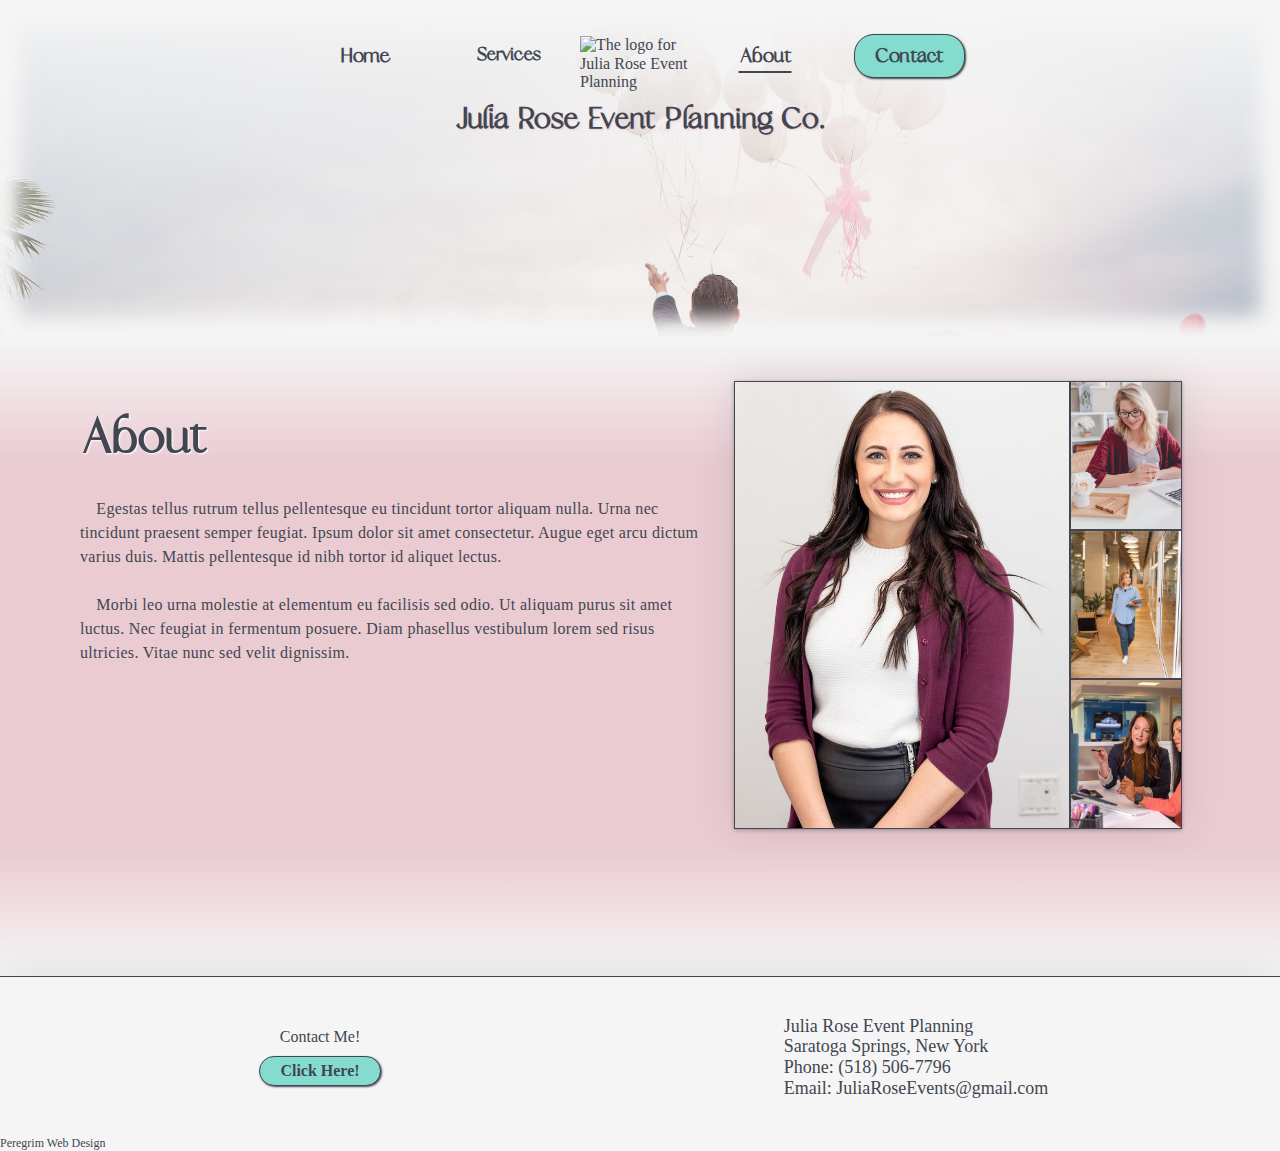
==== commit 2037681b: "Added html and css to weddings and corporate events pages. Added name to copyright." ====
--- a/about.html
+++ b/about.html
@@ -108,6 +108,6 @@
         </div>
     </div>
     
-    <div id="copyright">COPYRIGHT GOES HERE</div>
+    <div id="copyright">Peregrim Web Design</div>
 </body>
 </html>--- a/style.css
+++ b/style.css
@@ -1012,7 +1012,7 @@
   }
     
   #wedding-info--desktop button {
-    margin-top: 1rem;
+    margin-top: 5px;
   }
 
   #wedding {
@@ -1066,6 +1066,7 @@
   #wedding-info--desktop button {
     justify-self: center;
     width: auto;
+    margin-top: 10px;
   }
 
   #wedding {
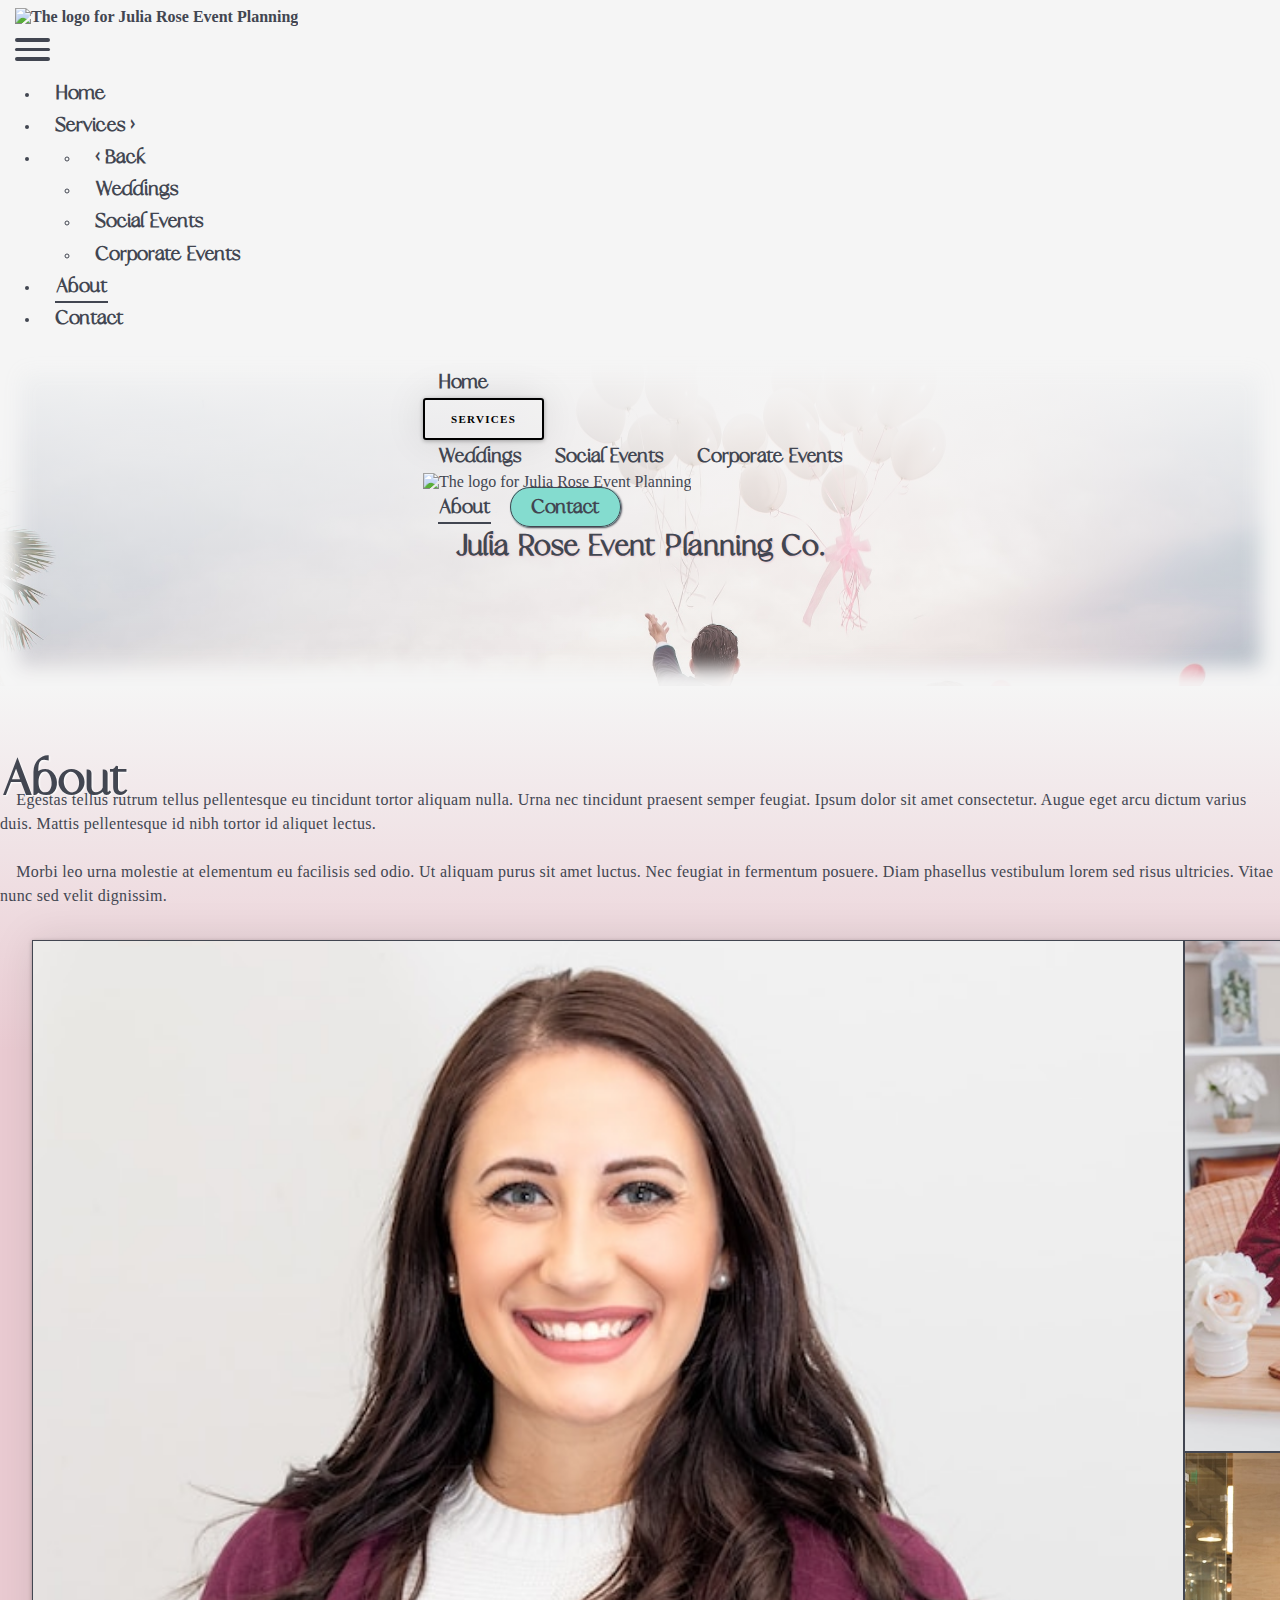
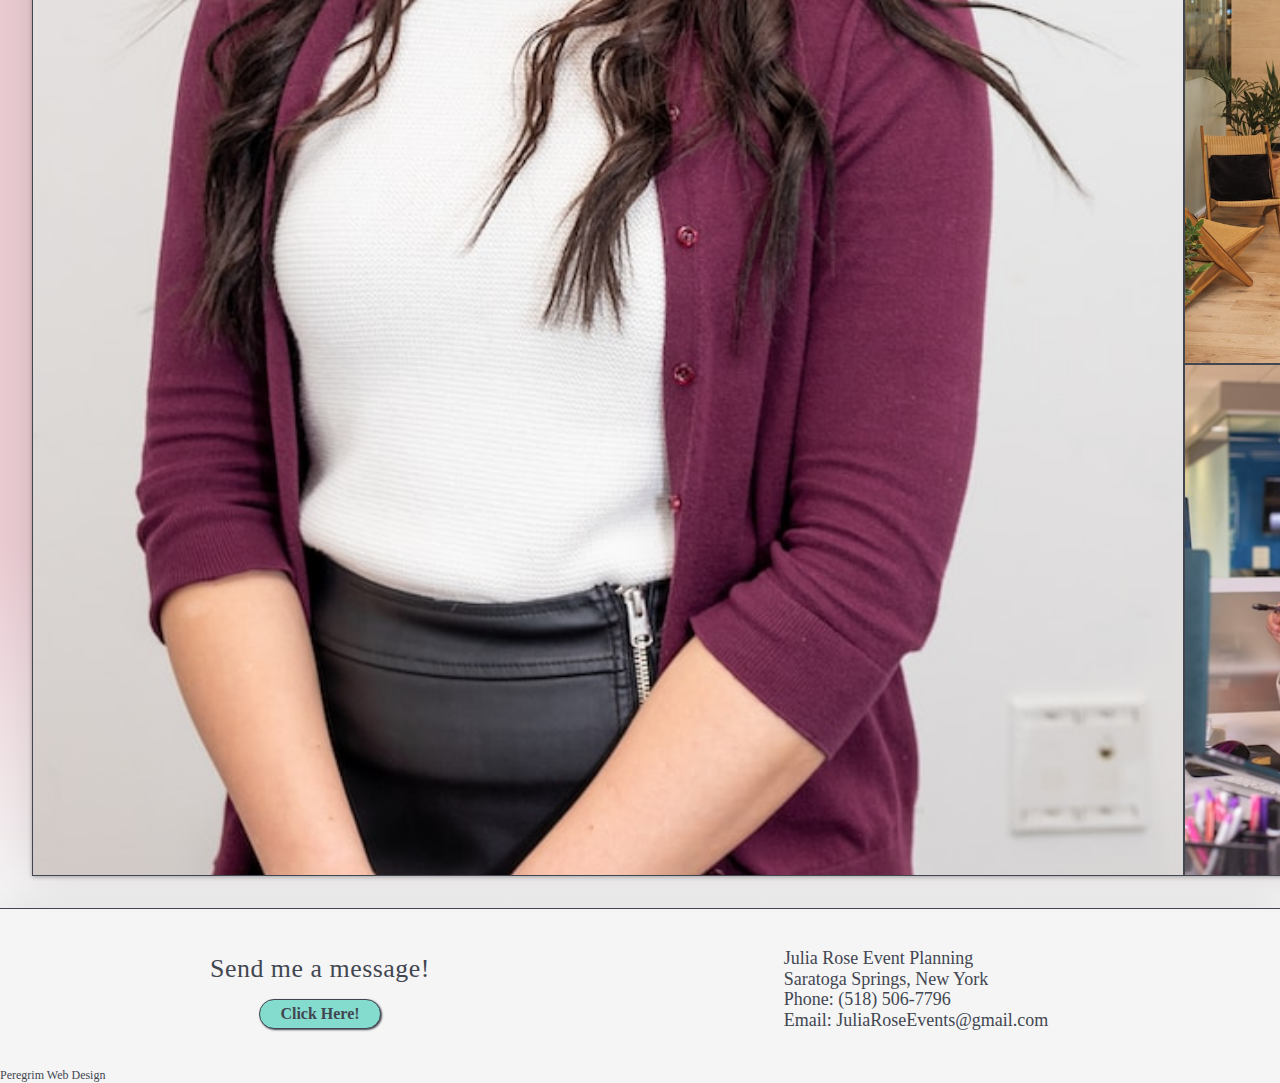
==== commit 65688612: "Fixed about page footer. took text out of corporate page." ====
--- a/about.html
+++ b/about.html
@@ -22,18 +22,19 @@
 </head>
 <body>
     <header>
-        <div class="sticky-header">
+
+        <div id="sticky-header">
             <a href="index.html">
                 <img class="logo-image" src="images/STOCK-logo.png" alt="The logo for Julia Rose Event Planning">
             </a>
             <div id="hamburger-icon" onclick="toggleMobileMenu(this)">
-                <div class="bar1"></div>
-                <div class="bar2"></div>
-                <div class="bar3"></div>
-                <ul class="menu--mobile">
-                  <li class="menu--mobile__selection"><a href="index.html">Home</a></li>
-                  <li class="menu--mobile__selection"><a onclick="event.stopPropagation(); toggleServiceMenu()">Services ></a></li>
-                  <li id="menu--mobile__selection--services">
+                <div id="bar1"></div>
+                <div id="bar2"></div>
+                <div id="bar3"></div>
+                <ul id="mobile-menu">
+                  <li class="mobile-menu__selection"><a href="index.html">Home</a></li>
+                  <li class="mobile-menu__selection"><a onclick="event.stopPropagation(); toggleServiceMenu()">Services ></a></li>
+                  <li id="mobile-menu__selection--services">
                     <ul>
                         <li><a onclick="serviceMenuBack()" href="#">< Back</a></li>
                         <li><a href="weddings.html">Weddings</a></li>
@@ -41,18 +42,19 @@
                         <li><a href="corporate-events.html">Corporate Events</a></li>
                     </ul>
                   </li>
-                  <li class="menu--mobile__selection"><a class="selected-menu-item" href="about.html">About</a></li>
-                  <li id="menu--mobile__selection--contact" class="menu--mobile__selection"><a href="contact.html">Contact</a></li>
+                  <li class="mobile-menu__selection"><a class="selected-menu-item" href="about.html">About</a></li>
+                  <li id="mobile-menu__selection--contact" class="mobile-menu__selection"><a href="contact.html">Contact</a></li>
                 </ul>
             </div> 
         </div>
-        <div id="banner--non-homepage" class="banner about-banner">
-            <div class="menu--desktop">
-                <div class="menu--desktop__left">
+
+        <div class="banner" id="banner--non-homepage">
+            <div id="desktop-menu">
+                <div id="desktop-menu__left">
                     <a href="index.html">Home</a>
-                    <div class="dropdown">
-                        <button class="dropdown--hover">Services</button>
-                        <div class="dropdown__menu">
+                    <div id="dropdown">
+                        <button id="dropdown--hover">Services</button>
+                        <div id="dropdown__menu">
                             <a href="weddings.html">Weddings</a>
                             <a href="social-events.html">Social Events</a>
                             <a href="corporate-events.html">Corporate Events</a>
@@ -60,17 +62,18 @@
                     </div>
                 </div>
                 <img class="logo-image" src="images/STOCK-logo.png" alt="The logo for Julia Rose Event Planning" onclick="document.location='index.html'">
-                <div class="menu--desktop__right">
+                <div id="desktop-menu__right">
                     <a class="selected-menu-item" href="about.html">About</a>
                     <a class="contact-button" href="contact.html">Contact</a>
                 </div>
             </div>
             <h1 id="banner__text--non-homepage">Julia Rose Event Planning Co.</h1>
         </div>
+
     </header>
 
     <div id="about-wrapper">
-        <div id="about">
+        <div id="about-content">
             <h2>About</h2>
             <p id="about__text">&emsp;Egestas tellus rutrum tellus pellentesque eu tincidunt tortor aliquam nulla. Urna nec tincidunt praesent semper feugiat.
                 Ipsum dolor sit amet consectetur. Augue eget arcu dictum varius duis. Mattis pellentesque id nibh tortor id aliquet lectus.<br><br> 
@@ -95,7 +98,7 @@
 
     <div id="footer">
         <div id="footer__left">
-            <div >Contact Me!</div>
+            <p>Send me a message!</p>
             <a class="contact-button" href="contact.html">Click Here!</a>
         </div>
         <div id="footer__right">
